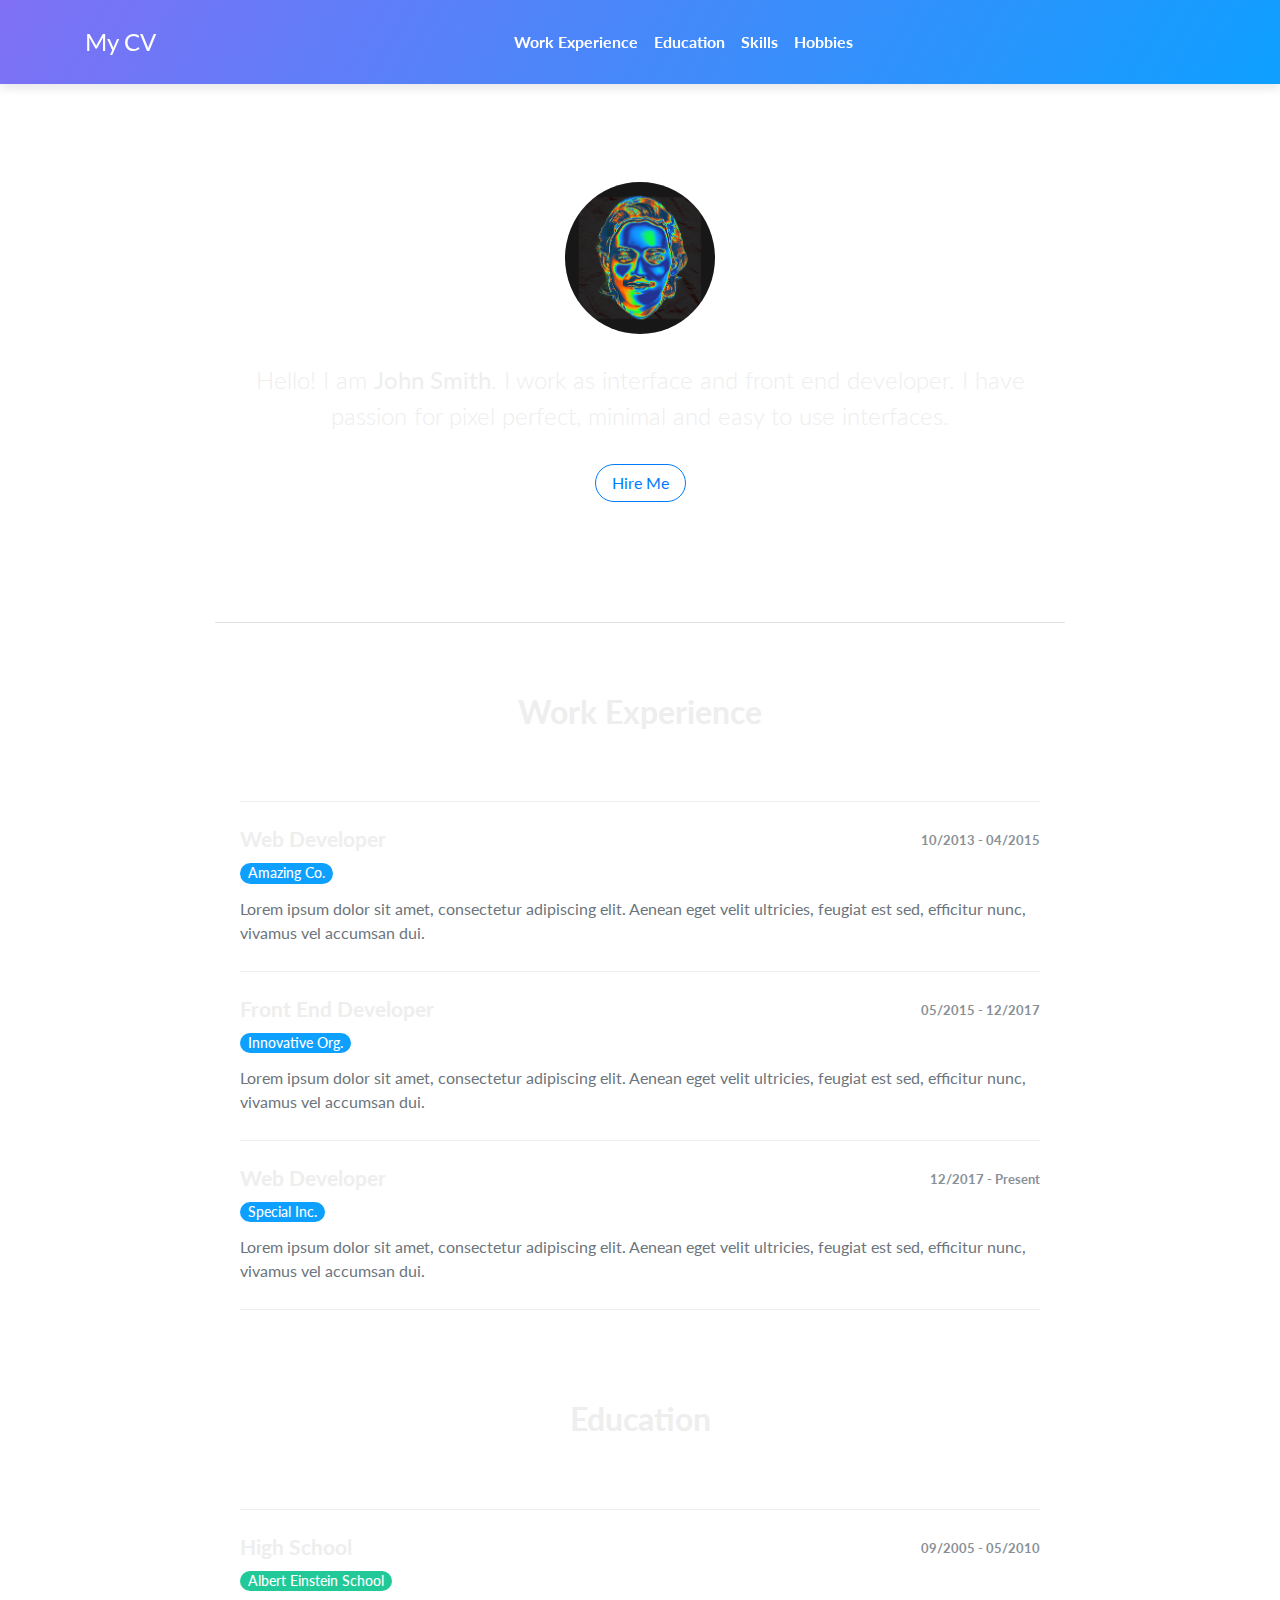
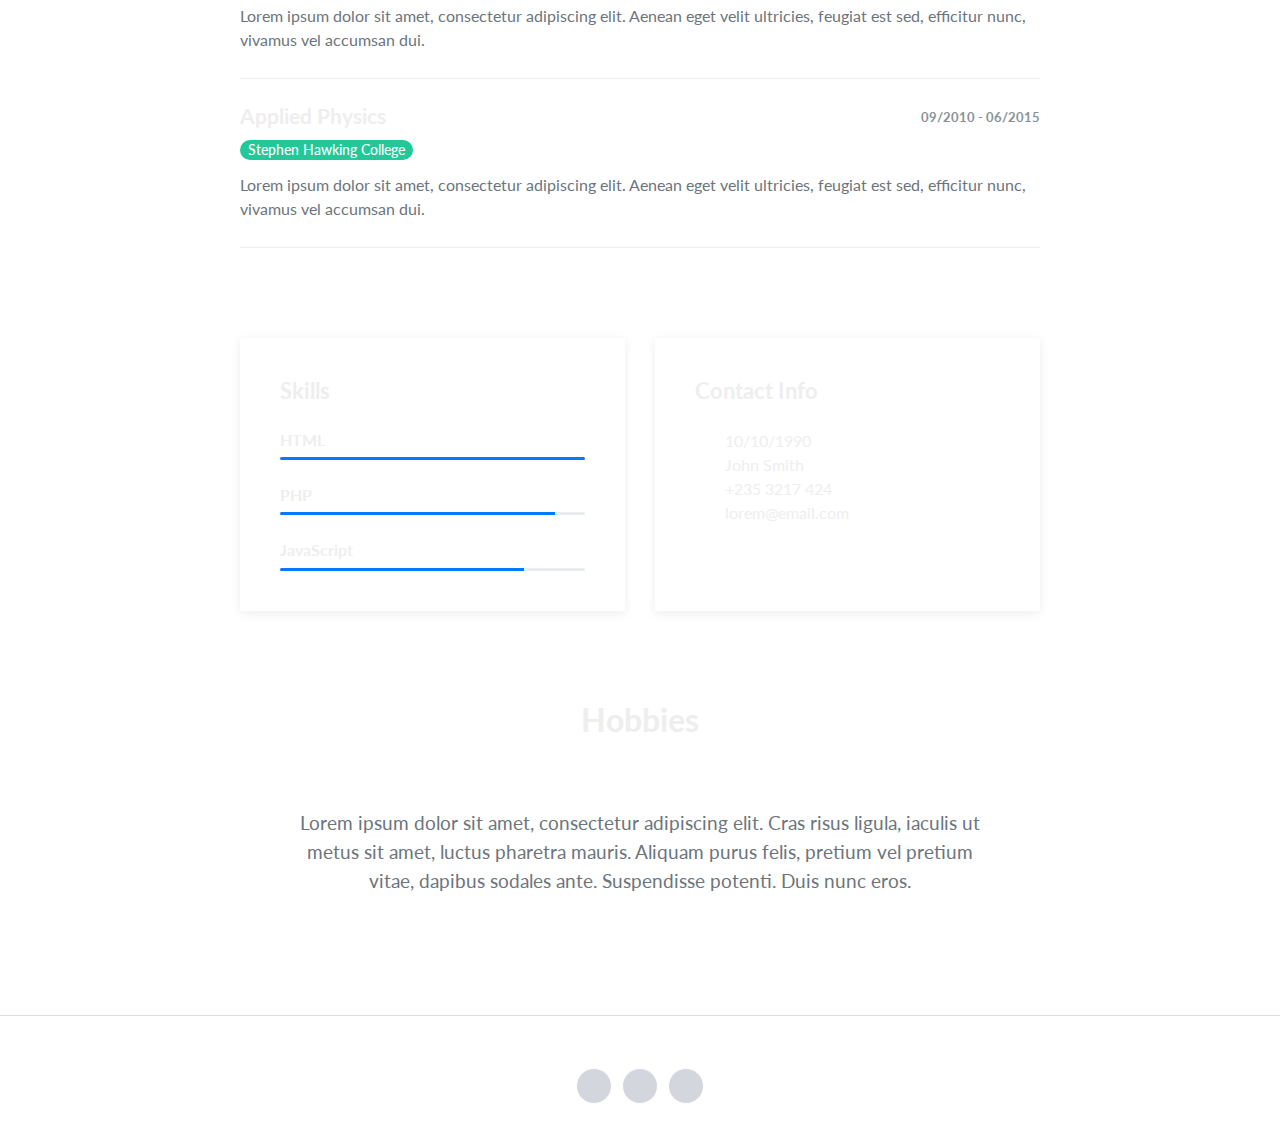
==== sono_portfolio/index.html @ ca65566d "upload portfolio sono" ====
<!DOCTYPE html>
<html>

<head>
  <meta charset="utf-8">
  <meta name="viewport" content="width=device-width, initial-scale=1">
  <title>Beautiful CV Template</title>
  <link rel="stylesheet" href="https://maxcdn.bootstrapcdn.com/bootstrap/4.0.0/css/bootstrap.min.css">
  <link rel="stylesheet" href="https://code.ionicframework.com/ionicons/2.0.1/css/ionicons.min.css">
  <link rel="stylesheet" type="text/css" href="assets/css/style.css">
</head>

<body>
  <nav class="navbar fixed-top navbar-expand-lg navbar-dark page-navbar gradient">
    <div class="container">
      <a class="navbar-brand logo" href="#">My CV</a>
      <button class="navbar-toggler" type="button" data-toggle="collapse" data-target="#navbarNav"
        aria-controls="navbarNav" aria-expanded="false" aria-label="Toggle navigation">
        <span class="navbar-toggler-icon"></span>
      </button>
      <div class="collapse navbar-collapse" id="navbarNav">
        <ul class="navbar-nav mx-auto">
          <li class="nav-item item">
          <li class="nav-item item">
            <a class="nav-link" href="#work-experience">Work Experience</a>
          </li>
          <li class="nav-item item">
            <a class="nav-link" href="#education">Education</a>
          </li>
          <li class="nav-item item">
            <a class="nav-link" href="#skills">Skills</a>
          </li>
          <li class="nav-item item">
            <a class="nav-link" href="#hobbies">Hobbies</a>
          </li>
          </li>
        </ul>
      </div>
    </div>
  </nav>
  <main class="page cv-page">
    <section class="cv-block block-intro border-bottom">
      <div class="container">
        <div class="avatar">
          <img class="img-fluid rounded-circle" src="assets/img/avatar.jpg">
        </div>
        <p>Hello! I am <strong>John Smith</strong>. I work as interface and front end developer. I have passion for
          pixel perfect, minimal and easy to use interfaces.</p>
        <a href="#" class="btn btn-outline-primary">Hire Me</a>
      </div>
    </section>
    <section class="cv-block info">
      <div class="container">
        <div class="work-experience group" id="work-experience">
          <h2 class="text-center">Work Experience</h2>
          <div class="item">
            <div class="row">
              <div class="col-md-6">
                <h3>Web Developer</h3>
                <h4 class="organization">Amazing Co.</h4>
              </div>
              <div class="col-md-6">
                <time class="period">10/2013 - 04/2015</time>
              </div>
            </div>
            <p class="text-muted">Lorem ipsum dolor sit amet, consectetur adipiscing elit. Aenean eget velit ultricies,
              feugiat est sed, efficitur nunc, vivamus vel accumsan dui.</p>
          </div>
          <div class="item">
            <div class="row">
              <div class="col-md-6">
                <h3>Front End Developer</h3>
                <h4 class="organization">Innovative Org.</h4>
              </div>
              <div class="col-md-6">
                <time class="period">05/2015 - 12/2017</time>
              </div>
            </div>
            <p class="text-muted">Lorem ipsum dolor sit amet, consectetur adipiscing elit. Aenean eget velit ultricies,
              feugiat est sed, efficitur nunc, vivamus vel accumsan dui.</p>
          </div>
          <div class="item">
            <div class="row">
              <div class="col-md-6">
                <h3>Web Developer</h3>
                <h4 class="organization">Special Inc.</h4>
              </div>
              <div class="col-md-6">
                <time class="period">12/2017 - Present</time>
              </div>
            </div>
            <p class="text-muted">Lorem ipsum dolor sit amet, consectetur adipiscing elit. Aenean eget velit ultricies,
              feugiat est sed, efficitur nunc, vivamus vel accumsan dui.</p>
          </div>
        </div>
        <div class="education group" id="education">
          <h2 class="text-center">Education</h2>
          <div class="item">
            <div class="row">
              <div class="col-md-6">
                <h3>High School</h3>
                <h4 class="organization">Albert Einstein School</h4>
              </div>
              <div class="col-md-6">
                <time class="period">09/2005 - 05/2010</time>
              </div>
            </div>
            <p class="text-muted">Lorem ipsum dolor sit amet, consectetur adipiscing elit. Aenean eget velit ultricies,
              feugiat est sed, efficitur nunc, vivamus vel accumsan dui.</p>
          </div>
          <div class="item">
            <div class="row">
              <div class="col-md-6">
                <h3>Applied Physics</h3>
                <h4 class="organization">Stephen Hawking College</h4>
              </div>
              <div class="col-md-6">
                <time class="period">09/2010 - 06/2015</time>
              </div>
            </div>
            <p class="text-muted">Lorem ipsum dolor sit amet, consectetur adipiscing elit. Aenean eget velit ultricies,
              feugiat est sed, efficitur nunc, vivamus vel accumsan dui.</p>
          </div>
        </div>
        <div class="group" id="skills">
          <div class="row">
            <div class="col-md-6">
              <div class="skills info-card">
                <h2>Skills</h2>
                <h3>HTML</h3>
                <div class="progress">
                  <div class="progress-bar" role="progressbar" aria-valuenow="70" aria-valuemin="0" aria-valuemax="100"
                    style="width:100%">
                  </div>
                </div>
                <h3>PHP</h3>
                <div class="progress">
                  <div class="progress-bar" role="progressbar" aria-valuenow="70" aria-valuemin="0" aria-valuemax="100"
                    style="width:90%">
                  </div>
                </div>
                <h3>JavaScript</h3>
                <div class="progress">
                  <div class="progress-bar" role="progressbar" aria-valuenow="70" aria-valuemin="0" aria-valuemax="100"
                    style="width:80%">
                  </div>
                </div>
              </div>
            </div>
            <div class="col-md-6">
              <div class="contact-info info-card">
                <h2>Contact Info</h2>
                <div class="row">
                  <div class="col-1">
                    <i class="ion-android-calendar icon"></i>
                  </div>
                  <div class="col-9">
                    <span>10/10/1990</span>
                  </div>
                </div>
                <div class="row">
                  <div class="col-1">
                    <i class="ion-person icon"></i>
                  </div>
                  <div class="col-9">
                    <span>John Smith</span>
                  </div>
                </div>
                <div class="row">
                  <div class="col-1">
                    <i class="ion-ios-telephone icon"></i>
                  </div>
                  <div class="col-9">
                    <span>+235 3217 424</span>
                  </div>
                </div>
                <div class="row">
                  <div class="col-1">
                    <i class="ion-at icon"></i>
                  </div>
                  <div class="col-9">
                    <span>lorem@email.com</span>
                  </div>
                </div>
              </div>
            </div>
          </div>
        </div>
        <div class="hobbies group" id="hobbies">
          <h2 class="text-center">Hobbies</h2>
          <p class="text-center text-muted">Lorem ipsum dolor sit amet, consectetur adipiscing elit. Cras risus ligula,
            iaculis ut metus sit amet, luctus pharetra mauris. Aliquam purus felis, pretium vel pretium vitae, dapibus
            sodales ante. Suspendisse potenti. Duis nunc eros.</p>
        </div>
      </div>
    </section>
    <footer class="page-footer">
      <div class="container">
        <div class="social-icons">
          <a href="#"><i class="ion-social-facebook" title="Facebook"></i></a>
          <a href="#"><i class="ion-social-instagram-outline" title="Instagram"></i></a>
          <a href="#"><i class="ion-social-twitter" title="Twitter"></i></a>
        </div>
      </div>
    </footer>
  </main>
</body>
<script src="https://code.jquery.com/jquery-3.2.1.min.js"></script>
<script src="https://maxcdn.bootstrapcdn.com/bootstrap/4.0.0/js/bootstrap.min.js"></script>
<script src="assets/js/script.js"></script>

</html>
---- sono_portfolio/assets/css/style.css ----
@import url("https://fonts.googleapis.com/css?family=Lato:300,400");

body {
    font-family: 'Lato', sans-serif;
}

body p {
    color: #eee;
}

body h2,
h3,
span {
    color: #eee;
}

.page-navbar.navbar {
    box-shadow: 0 4px 10px rgba(0, 0, 0, 0.1);
}

.page-navbar .navbar-nav .nav-item a {
    font-weight: bold;
}

.page-navbar.navbar-dark .navbar-nav .nav-link {
    color: #fff;
}

.page-navbar .logo {
    font-size: 1.5rem;
}

.page-navbar.fixed-top+.page {
    padding-top: 62px;
}

.download-template {
    color: #fff;
    background-color: #ed36ad;
    border: none;
    font-weight: bold;
    text-transform: uppercase;
    font-size: 13px;
    padding: 10px 24px;
    border-radius: 40px;
}

.download-template:hover {
    background-color: #fb5ec4;
}

.gradient {
    background: linear-gradient(120deg, #7f70f5, #0ea0ff);
    color: #fff !important;
}

.cv-block {
    padding-bottom: 60px;
    padding-top: 60px;
}

.cv-block.block-intro {
    text-align: center;
    max-width: 850px;
    margin: auto;
}

.cv-block.block-intro .about-me {
    max-width: 800px;
    margin: auto;
}

.cv-block.block-intro p {
    font-size: 1.5em;
    font-weight: 300;
    margin-bottom: 30px;
}

.cv-block.block-intro .btn {
    padding: 0.375rem 1rem;
    border-radius: 2em;
}

.cv-block.block-intro .avatar {
    width: 150px;
    height: 150px;
    background-size: cover;
    background-repeat: no-repeat;
    margin: auto;
    border-radius: 100px;
    margin-bottom: 30px;
}

.cv-block.info {
    padding-top: 70px;
}

.cv-block.info h2 {
    font-weight: bold;
    margin-bottom: 70px;
}

.cv-block.info h3 {
    font-size: 1.3rem;
}

.cv-block.info .group {
    max-width: 800px;
    margin: auto;
}

.cv-block.info .group:not(:first-child) {
    margin-top: 90px;
}

.cv-block.info .group .period {
    font-size: 0.8rem;
    float: none;
    font-weight: bold;
    margin-top: 4px;
    color: #6c757d;
    opacity: 0.8;
}

.cv-block.info .group .organization {
    font-size: 0.85em;
    background-color: #0ea0ff;
    display: inline-block;
    color: #fff;
    padding: 2px 8px;
    border-radius: 2em;
}

.cv-block.info .education.group .organization {
    background-color: #20c997;
}

.cv-block.info .group .item {
    padding-bottom: 10px;
    margin-bottom: 25px;
    border-bottom: 1px solid #eee;
}

.cv-block.info .group h2+.item {
    padding-top: 25px;
    border-top: 1px solid #eee;
}

.cv-block.info .group .item .row {
    margin-bottom: 5px;
}

.cv-block.info .work-experience h3,
.cv-block.info .education h3 {
    font-weight: bold;
}

.cv-block .info-card {
    padding: 40px;
    box-shadow: 0px 2px 10px rgba(0, 0, 0, 0.075);
    height: 100%;
}

.cv-block .info-card h2 {
    margin-top: 0;
    margin-bottom: 24px !important;
    font-size: 1.4rem;
}

.cv-block .info-card.skills h3 {
    margin-top: 25px;
    font-size: 1rem;
    font-weight: bold;
}

.cv-block .info-card.skills .progress {
    height: 3px;
}

.cv-block .info-card.contact-info .icon {
    font-size: 1.3em;
    color: #c9c9c9;
    position: relative;
    bottom: 4px;
}

.cv-block.info .hobbies p {
    max-width: 700px;
    margin: auto;
    font-size: 1.2em;
}

.page-footer {
    padding-top: 32px;
    border-top: 1px solid #ddd;
    text-align: center;
    padding-bottom: 20px;
}

.page-footer a {
    display: inline-block;
    margin: 0px 10px;
    color: #282b2d;
    font-size: 18px;
}

.page-footer .links {
    display: inline-block;
}

.page-footer .social-icons {
    margin-top: 20px;
    margin-bottom: 16px;
}

.page-footer .social-icons a {
    font-size: 18px;
    margin: 0 3px;
    color: #ffffff;
    border: 1px solid;
    opacity: 0.75;
    border-radius: 50%;
    width: 36px;
    display: inline-block;
    height: 36px;
    text-align: center;
    background-color: #c5c9d2;
    line-height: 34px;
}

.page-footer .social-icons a:hover {
    opacity: 1;
}

@media (min-width: 768px) {

    .cv-block {
        padding-bottom: 120px;
        padding-top: 120px;
    }

    .cv-block.info .group .period {
        float: right;
    }
}

@media (min-width: 576px) {
    .navbar {
        padding-top: 1.2rem;
        padding-bottom: 1.2rem;
    }

    .portfolio-navbar.fixed-top+.page {
        padding-top: 6rem;
    }
}
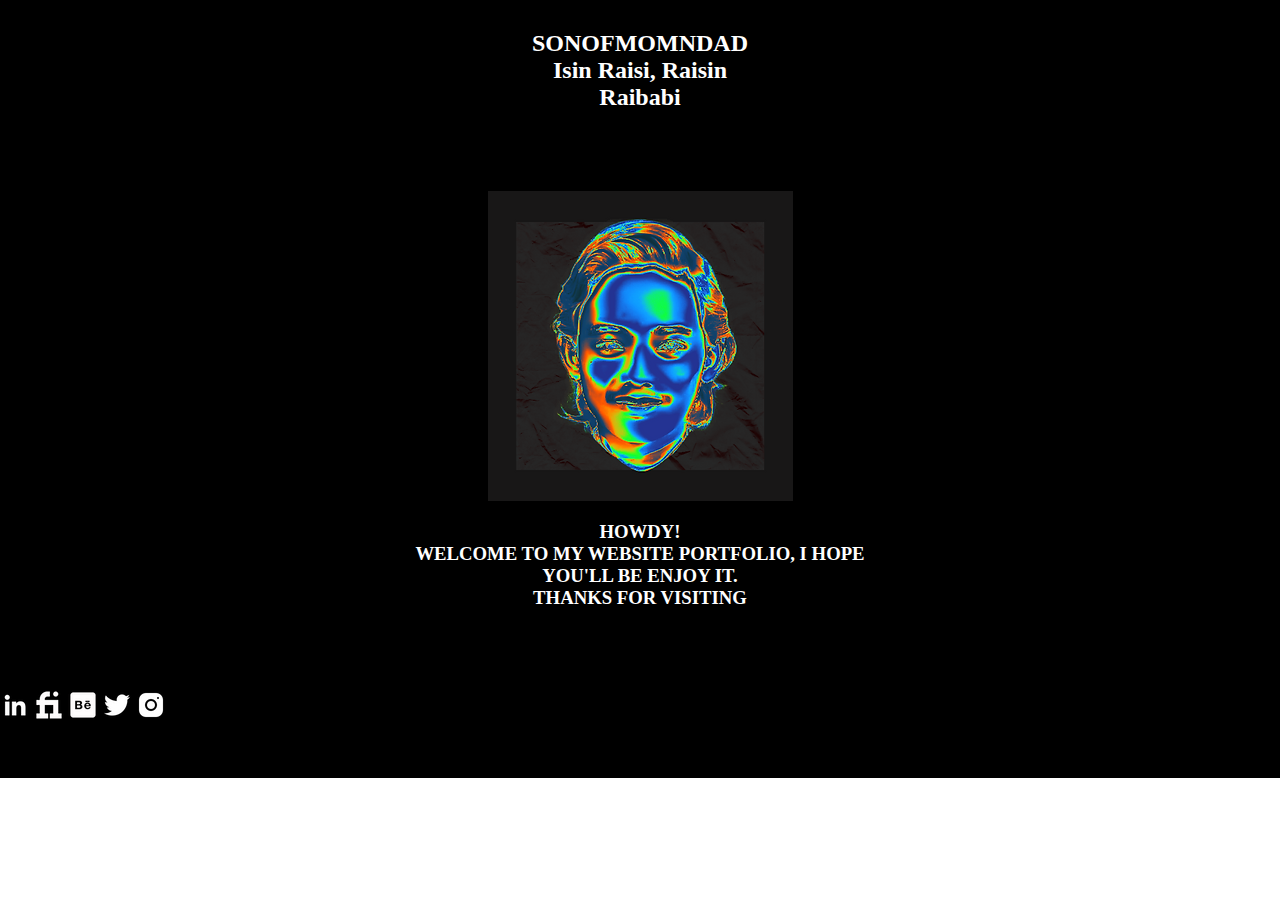
==== commit 780f81f9: "change: Template Sono" ====
--- a/sono_portfolio/index.html
+++ b/sono_portfolio/index.html
@@ -1,212 +1,49 @@
 <!DOCTYPE html>
-<html>
+<html lang="en">
 
 <head>
-  <meta charset="utf-8">
-  <meta name="viewport" content="width=device-width, initial-scale=1">
-  <title>Beautiful CV Template</title>
-  <link rel="stylesheet" href="https://maxcdn.bootstrapcdn.com/bootstrap/4.0.0/css/bootstrap.min.css">
-  <link rel="stylesheet" href="https://code.ionicframework.com/ionicons/2.0.1/css/ionicons.min.css">
-  <link rel="stylesheet" type="text/css" href="assets/css/style.css">
+    <meta charset="UTF-8">
+    <meta http-equiv="X-UA-Compatible" content="IE=edge">
+    <meta name="viewport" content="width=device-width, initial-scale=1.0">
+    <title>Portfolio | Sonofmomndad</title>
+    <link rel="stylesheet" type="text/css" href="assets/css/style.css">
 </head>
 
 <body>
-  <nav class="navbar fixed-top navbar-expand-lg navbar-dark page-navbar gradient">
     <div class="container">
-      <a class="navbar-brand logo" href="#">My CV</a>
-      <button class="navbar-toggler" type="button" data-toggle="collapse" data-target="#navbarNav"
-        aria-controls="navbarNav" aria-expanded="false" aria-label="Toggle navigation">
-        <span class="navbar-toggler-icon"></span>
-      </button>
-      <div class="collapse navbar-collapse" id="navbarNav">
-        <ul class="navbar-nav mx-auto">
-          <li class="nav-item item">
-          <li class="nav-item item">
-            <a class="nav-link" href="#work-experience">Work Experience</a>
-          </li>
-          <li class="nav-item item">
-            <a class="nav-link" href="#education">Education</a>
-          </li>
-          <li class="nav-item item">
-            <a class="nav-link" href="#skills">Skills</a>
-          </li>
-          <li class="nav-item item">
-            <a class="nav-link" href="#hobbies">Hobbies</a>
-          </li>
-          </li>
-        </ul>
-      </div>
+        <header>
+            <h1 style="font-size:24px; text-align:center;">SONOFMOMNDAD</h1>
+            <h2>Isin Raisi, Raisin <br> Raibabi</h2>
+        </header>
+        <div class="content">
+            <div class="profile">
+                <img src="assets/img/profile.jpg" alt="sonofmomndad">
+            </div>
+            <div class="description">
+                <h3>HOWDY!<br>
+                    WELCOME TO MY WEBSITE PORTFOLIO, I HOPE <br> YOU'LL BE ENJOY IT.<br>
+                    THANKS FOR VISITING</h3>
+            </div>
+            <div class="menu">
+                <h2>PORTFOLIO</h2>
+                <h2>ABOUT</h2>
+                <h2>CONTACT</h2>
+            </div>
+        </div>
+        <footer>
+            <div class="social-bar">
+                <img src="assets/img/linkedin.png" alt="linkedin">
+                <img src="assets/img/fiver.png" alt="fiver">
+                <img src="assets/img/behance.png" alt="behance">
+                <img src="assets/img/twitter.png" alt="twitter">
+                <img src="assets/img/instagram.png" alt="instagram">
+            </div>
+            <div class="copyright">
+                <h2>copyright by sonofmomndad</h2>
+                <h2>2022</h2>
+            </div>
+        </footer>
     </div>
-  </nav>
-  <main class="page cv-page">
-    <section class="cv-block block-intro border-bottom">
-      <div class="container">
-        <div class="avatar">
-          <img class="img-fluid rounded-circle" src="assets/img/avatar.jpg">
-        </div>
-        <p>Hello! I am <strong>John Smith</strong>. I work as interface and front end developer. I have passion for
-          pixel perfect, minimal and easy to use interfaces.</p>
-        <a href="#" class="btn btn-outline-primary">Hire Me</a>
-      </div>
-    </section>
-    <section class="cv-block info">
-      <div class="container">
-        <div class="work-experience group" id="work-experience">
-          <h2 class="text-center">Work Experience</h2>
-          <div class="item">
-            <div class="row">
-              <div class="col-md-6">
-                <h3>Web Developer</h3>
-                <h4 class="organization">Amazing Co.</h4>
-              </div>
-              <div class="col-md-6">
-                <time class="period">10/2013 - 04/2015</time>
-              </div>
-            </div>
-            <p class="text-muted">Lorem ipsum dolor sit amet, consectetur adipiscing elit. Aenean eget velit ultricies,
-              feugiat est sed, efficitur nunc, vivamus vel accumsan dui.</p>
-          </div>
-          <div class="item">
-            <div class="row">
-              <div class="col-md-6">
-                <h3>Front End Developer</h3>
-                <h4 class="organization">Innovative Org.</h4>
-              </div>
-              <div class="col-md-6">
-                <time class="period">05/2015 - 12/2017</time>
-              </div>
-            </div>
-            <p class="text-muted">Lorem ipsum dolor sit amet, consectetur adipiscing elit. Aenean eget velit ultricies,
-              feugiat est sed, efficitur nunc, vivamus vel accumsan dui.</p>
-          </div>
-          <div class="item">
-            <div class="row">
-              <div class="col-md-6">
-                <h3>Web Developer</h3>
-                <h4 class="organization">Special Inc.</h4>
-              </div>
-              <div class="col-md-6">
-                <time class="period">12/2017 - Present</time>
-              </div>
-            </div>
-            <p class="text-muted">Lorem ipsum dolor sit amet, consectetur adipiscing elit. Aenean eget velit ultricies,
-              feugiat est sed, efficitur nunc, vivamus vel accumsan dui.</p>
-          </div>
-        </div>
-        <div class="education group" id="education">
-          <h2 class="text-center">Education</h2>
-          <div class="item">
-            <div class="row">
-              <div class="col-md-6">
-                <h3>High School</h3>
-                <h4 class="organization">Albert Einstein School</h4>
-              </div>
-              <div class="col-md-6">
-                <time class="period">09/2005 - 05/2010</time>
-              </div>
-            </div>
-            <p class="text-muted">Lorem ipsum dolor sit amet, consectetur adipiscing elit. Aenean eget velit ultricies,
-              feugiat est sed, efficitur nunc, vivamus vel accumsan dui.</p>
-          </div>
-          <div class="item">
-            <div class="row">
-              <div class="col-md-6">
-                <h3>Applied Physics</h3>
-                <h4 class="organization">Stephen Hawking College</h4>
-              </div>
-              <div class="col-md-6">
-                <time class="period">09/2010 - 06/2015</time>
-              </div>
-            </div>
-            <p class="text-muted">Lorem ipsum dolor sit amet, consectetur adipiscing elit. Aenean eget velit ultricies,
-              feugiat est sed, efficitur nunc, vivamus vel accumsan dui.</p>
-          </div>
-        </div>
-        <div class="group" id="skills">
-          <div class="row">
-            <div class="col-md-6">
-              <div class="skills info-card">
-                <h2>Skills</h2>
-                <h3>HTML</h3>
-                <div class="progress">
-                  <div class="progress-bar" role="progressbar" aria-valuenow="70" aria-valuemin="0" aria-valuemax="100"
-                    style="width:100%">
-                  </div>
-                </div>
-                <h3>PHP</h3>
-                <div class="progress">
-                  <div class="progress-bar" role="progressbar" aria-valuenow="70" aria-valuemin="0" aria-valuemax="100"
-                    style="width:90%">
-                  </div>
-                </div>
-                <h3>JavaScript</h3>
-                <div class="progress">
-                  <div class="progress-bar" role="progressbar" aria-valuenow="70" aria-valuemin="0" aria-valuemax="100"
-                    style="width:80%">
-                  </div>
-                </div>
-              </div>
-            </div>
-            <div class="col-md-6">
-              <div class="contact-info info-card">
-                <h2>Contact Info</h2>
-                <div class="row">
-                  <div class="col-1">
-                    <i class="ion-android-calendar icon"></i>
-                  </div>
-                  <div class="col-9">
-                    <span>10/10/1990</span>
-                  </div>
-                </div>
-                <div class="row">
-                  <div class="col-1">
-                    <i class="ion-person icon"></i>
-                  </div>
-                  <div class="col-9">
-                    <span>John Smith</span>
-                  </div>
-                </div>
-                <div class="row">
-                  <div class="col-1">
-                    <i class="ion-ios-telephone icon"></i>
-                  </div>
-                  <div class="col-9">
-                    <span>+235 3217 424</span>
-                  </div>
-                </div>
-                <div class="row">
-                  <div class="col-1">
-                    <i class="ion-at icon"></i>
-                  </div>
-                  <div class="col-9">
-                    <span>lorem@email.com</span>
-                  </div>
-                </div>
-              </div>
-            </div>
-          </div>
-        </div>
-        <div class="hobbies group" id="hobbies">
-          <h2 class="text-center">Hobbies</h2>
-          <p class="text-center text-muted">Lorem ipsum dolor sit amet, consectetur adipiscing elit. Cras risus ligula,
-            iaculis ut metus sit amet, luctus pharetra mauris. Aliquam purus felis, pretium vel pretium vitae, dapibus
-            sodales ante. Suspendisse potenti. Duis nunc eros.</p>
-        </div>
-      </div>
-    </section>
-    <footer class="page-footer">
-      <div class="container">
-        <div class="social-icons">
-          <a href="#"><i class="ion-social-facebook" title="Facebook"></i></a>
-          <a href="#"><i class="ion-social-instagram-outline" title="Instagram"></i></a>
-          <a href="#"><i class="ion-social-twitter" title="Twitter"></i></a>
-        </div>
-      </div>
-    </footer>
-  </main>
 </body>
-<script src="https://code.jquery.com/jquery-3.2.1.min.js"></script>
-<script src="https://maxcdn.bootstrapcdn.com/bootstrap/4.0.0/js/bootstrap.min.js"></script>
-<script src="assets/js/script.js"></script>
 
 </html>--- a/sono_portfolio/assets/css/style.css
+++ b/sono_portfolio/assets/css/style.css
@@ -1,256 +1,45 @@
-@import url("https://fonts.googleapis.com/css?family=Lato:300,400");
-
-body {
-    font-family: 'Lato', sans-serif;
+* {
+    margin: 0;
+    padding: 0;
 }
 
-body p {
-    color: #eee;
+.container {
+    @font-face {
+        font-family: "Lulo Bold";
+        src: url('Lulo Bold.ttf');
+    }
+
+    font-family: "Lulo Bold";
+    background-color: black;
 }
 
-body h2,
-h3,
-span {
-    color: #eee;
+header {
+    position: relative;
+    width: 100%;
+    height: auto;
+    text-align: center;
+    padding: 30px 0;
+
 }
 
-.page-navbar.navbar {
-    box-shadow: 0 4px 10px rgba(0, 0, 0, 0.1);
+header h1,
+header h2 {
+    color: white;
 }
 
-.page-navbar .navbar-nav .nav-item a {
-    font-weight: bold;
+/* .content {} */
+
+.content .profile img {
+    display: block;
+    margin: auto;
+    margin-top: 50px;
+    margin-bottom: 20px;
 }
 
-.page-navbar.navbar-dark .navbar-nav .nav-link {
-    color: #fff;
+.description {
+    text-align: center;
 }
 
-.page-navbar .logo {
-    font-size: 1.5rem;
-}
-
-.page-navbar.fixed-top+.page {
-    padding-top: 62px;
-}
-
-.download-template {
-    color: #fff;
-    background-color: #ed36ad;
-    border: none;
-    font-weight: bold;
-    text-transform: uppercase;
-    font-size: 13px;
-    padding: 10px 24px;
-    border-radius: 40px;
-}
-
-.download-template:hover {
-    background-color: #fb5ec4;
-}
-
-.gradient {
-    background: linear-gradient(120deg, #7f70f5, #0ea0ff);
-    color: #fff !important;
-}
-
-.cv-block {
-    padding-bottom: 60px;
-    padding-top: 60px;
-}
-
-.cv-block.block-intro {
-    text-align: center;
-    max-width: 850px;
-    margin: auto;
-}
-
-.cv-block.block-intro .about-me {
-    max-width: 800px;
-    margin: auto;
-}
-
-.cv-block.block-intro p {
-    font-size: 1.5em;
-    font-weight: 300;
-    margin-bottom: 30px;
-}
-
-.cv-block.block-intro .btn {
-    padding: 0.375rem 1rem;
-    border-radius: 2em;
-}
-
-.cv-block.block-intro .avatar {
-    width: 150px;
-    height: 150px;
-    background-size: cover;
-    background-repeat: no-repeat;
-    margin: auto;
-    border-radius: 100px;
-    margin-bottom: 30px;
-}
-
-.cv-block.info {
-    padding-top: 70px;
-}
-
-.cv-block.info h2 {
-    font-weight: bold;
-    margin-bottom: 70px;
-}
-
-.cv-block.info h3 {
-    font-size: 1.3rem;
-}
-
-.cv-block.info .group {
-    max-width: 800px;
-    margin: auto;
-}
-
-.cv-block.info .group:not(:first-child) {
-    margin-top: 90px;
-}
-
-.cv-block.info .group .period {
-    font-size: 0.8rem;
-    float: none;
-    font-weight: bold;
-    margin-top: 4px;
-    color: #6c757d;
-    opacity: 0.8;
-}
-
-.cv-block.info .group .organization {
-    font-size: 0.85em;
-    background-color: #0ea0ff;
-    display: inline-block;
-    color: #fff;
-    padding: 2px 8px;
-    border-radius: 2em;
-}
-
-.cv-block.info .education.group .organization {
-    background-color: #20c997;
-}
-
-.cv-block.info .group .item {
-    padding-bottom: 10px;
-    margin-bottom: 25px;
-    border-bottom: 1px solid #eee;
-}
-
-.cv-block.info .group h2+.item {
-    padding-top: 25px;
-    border-top: 1px solid #eee;
-}
-
-.cv-block.info .group .item .row {
-    margin-bottom: 5px;
-}
-
-.cv-block.info .work-experience h3,
-.cv-block.info .education h3 {
-    font-weight: bold;
-}
-
-.cv-block .info-card {
-    padding: 40px;
-    box-shadow: 0px 2px 10px rgba(0, 0, 0, 0.075);
-    height: 100%;
-}
-
-.cv-block .info-card h2 {
-    margin-top: 0;
-    margin-bottom: 24px !important;
-    font-size: 1.4rem;
-}
-
-.cv-block .info-card.skills h3 {
-    margin-top: 25px;
-    font-size: 1rem;
-    font-weight: bold;
-}
-
-.cv-block .info-card.skills .progress {
-    height: 3px;
-}
-
-.cv-block .info-card.contact-info .icon {
-    font-size: 1.3em;
-    color: #c9c9c9;
-    position: relative;
-    bottom: 4px;
-}
-
-.cv-block.info .hobbies p {
-    max-width: 700px;
-    margin: auto;
-    font-size: 1.2em;
-}
-
-.page-footer {
-    padding-top: 32px;
-    border-top: 1px solid #ddd;
-    text-align: center;
-    padding-bottom: 20px;
-}
-
-.page-footer a {
-    display: inline-block;
-    margin: 0px 10px;
-    color: #282b2d;
-    font-size: 18px;
-}
-
-.page-footer .links {
-    display: inline-block;
-}
-
-.page-footer .social-icons {
-    margin-top: 20px;
-    margin-bottom: 16px;
-}
-
-.page-footer .social-icons a {
-    font-size: 18px;
-    margin: 0 3px;
-    color: #ffffff;
-    border: 1px solid;
-    opacity: 0.75;
-    border-radius: 50%;
-    width: 36px;
-    display: inline-block;
-    height: 36px;
-    text-align: center;
-    background-color: #c5c9d2;
-    line-height: 34px;
-}
-
-.page-footer .social-icons a:hover {
-    opacity: 1;
-}
-
-@media (min-width: 768px) {
-
-    .cv-block {
-        padding-bottom: 120px;
-        padding-top: 120px;
-    }
-
-    .cv-block.info .group .period {
-        float: right;
-    }
-}
-
-@media (min-width: 576px) {
-    .navbar {
-        padding-top: 1.2rem;
-        padding-bottom: 1.2rem;
-    }
-
-    .portfolio-navbar.fixed-top+.page {
-        padding-top: 6rem;
-    }
+.description h3 {
+    color: white;
 }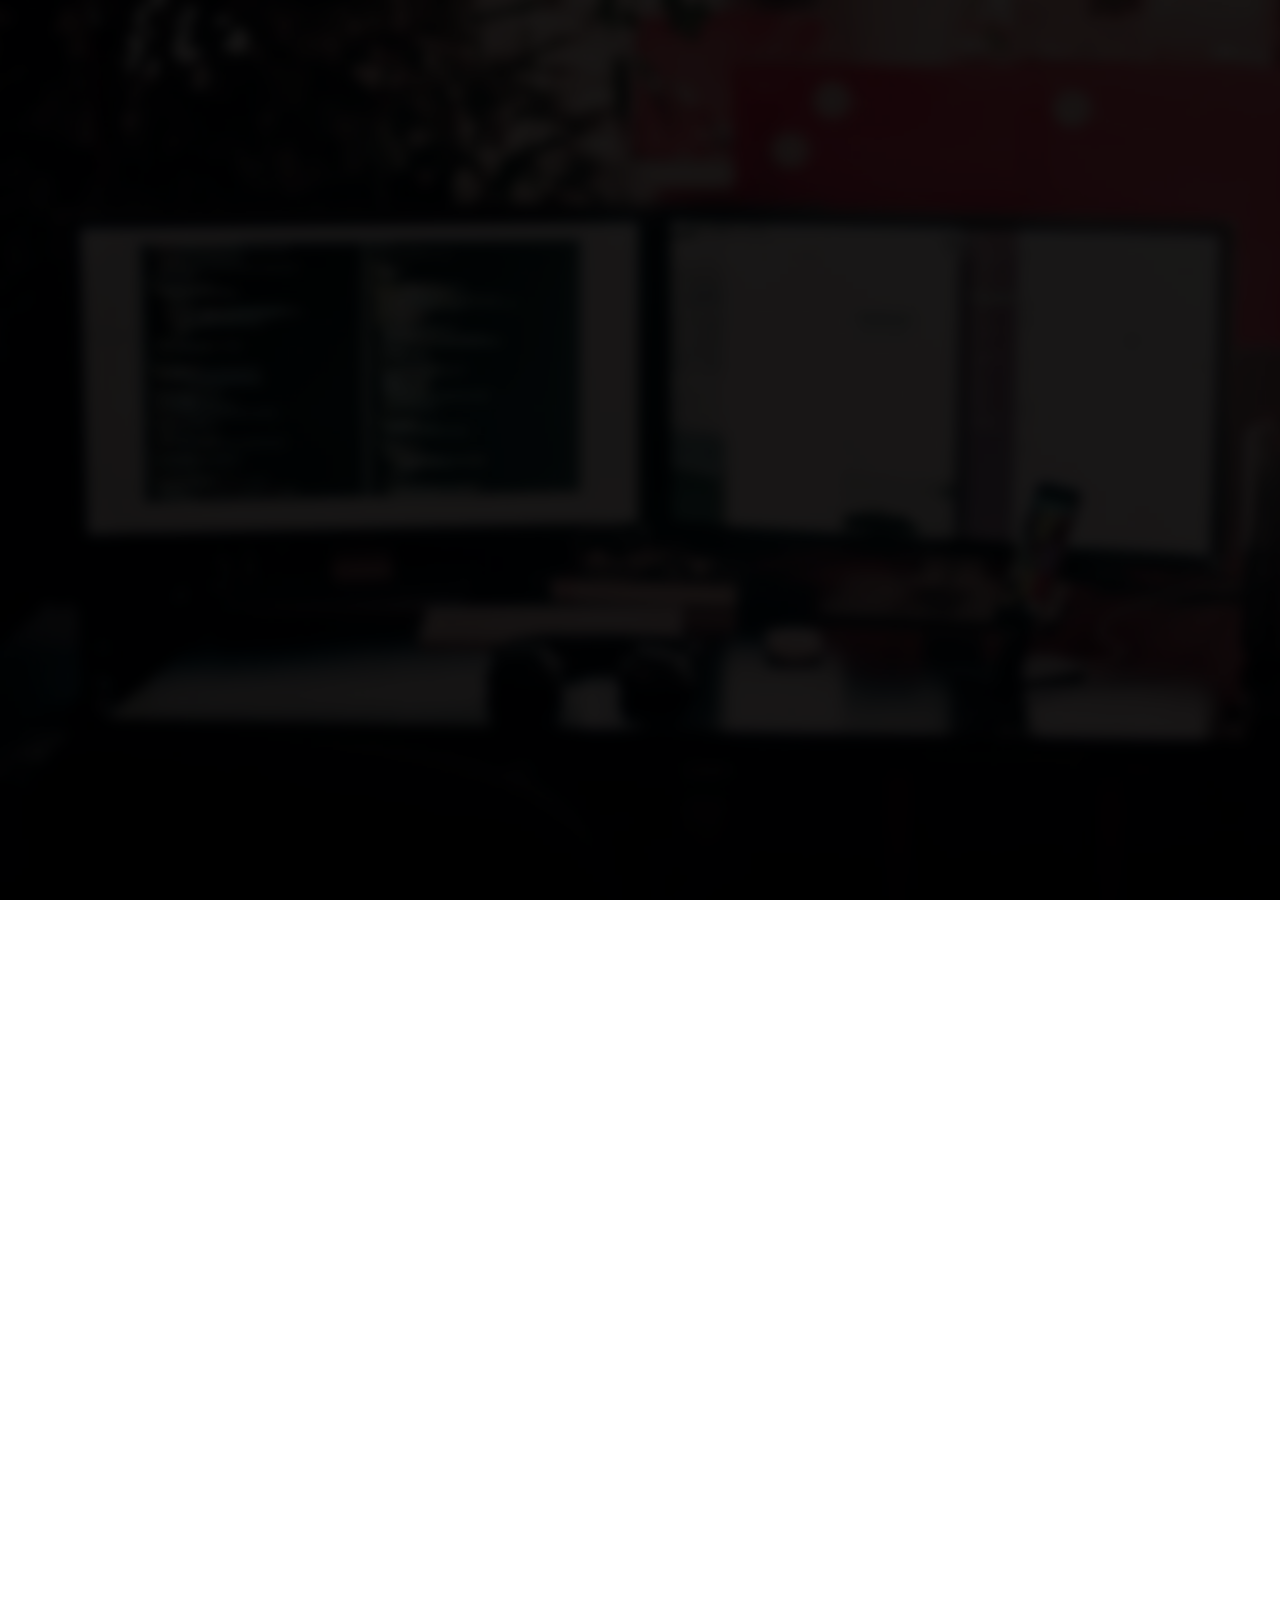
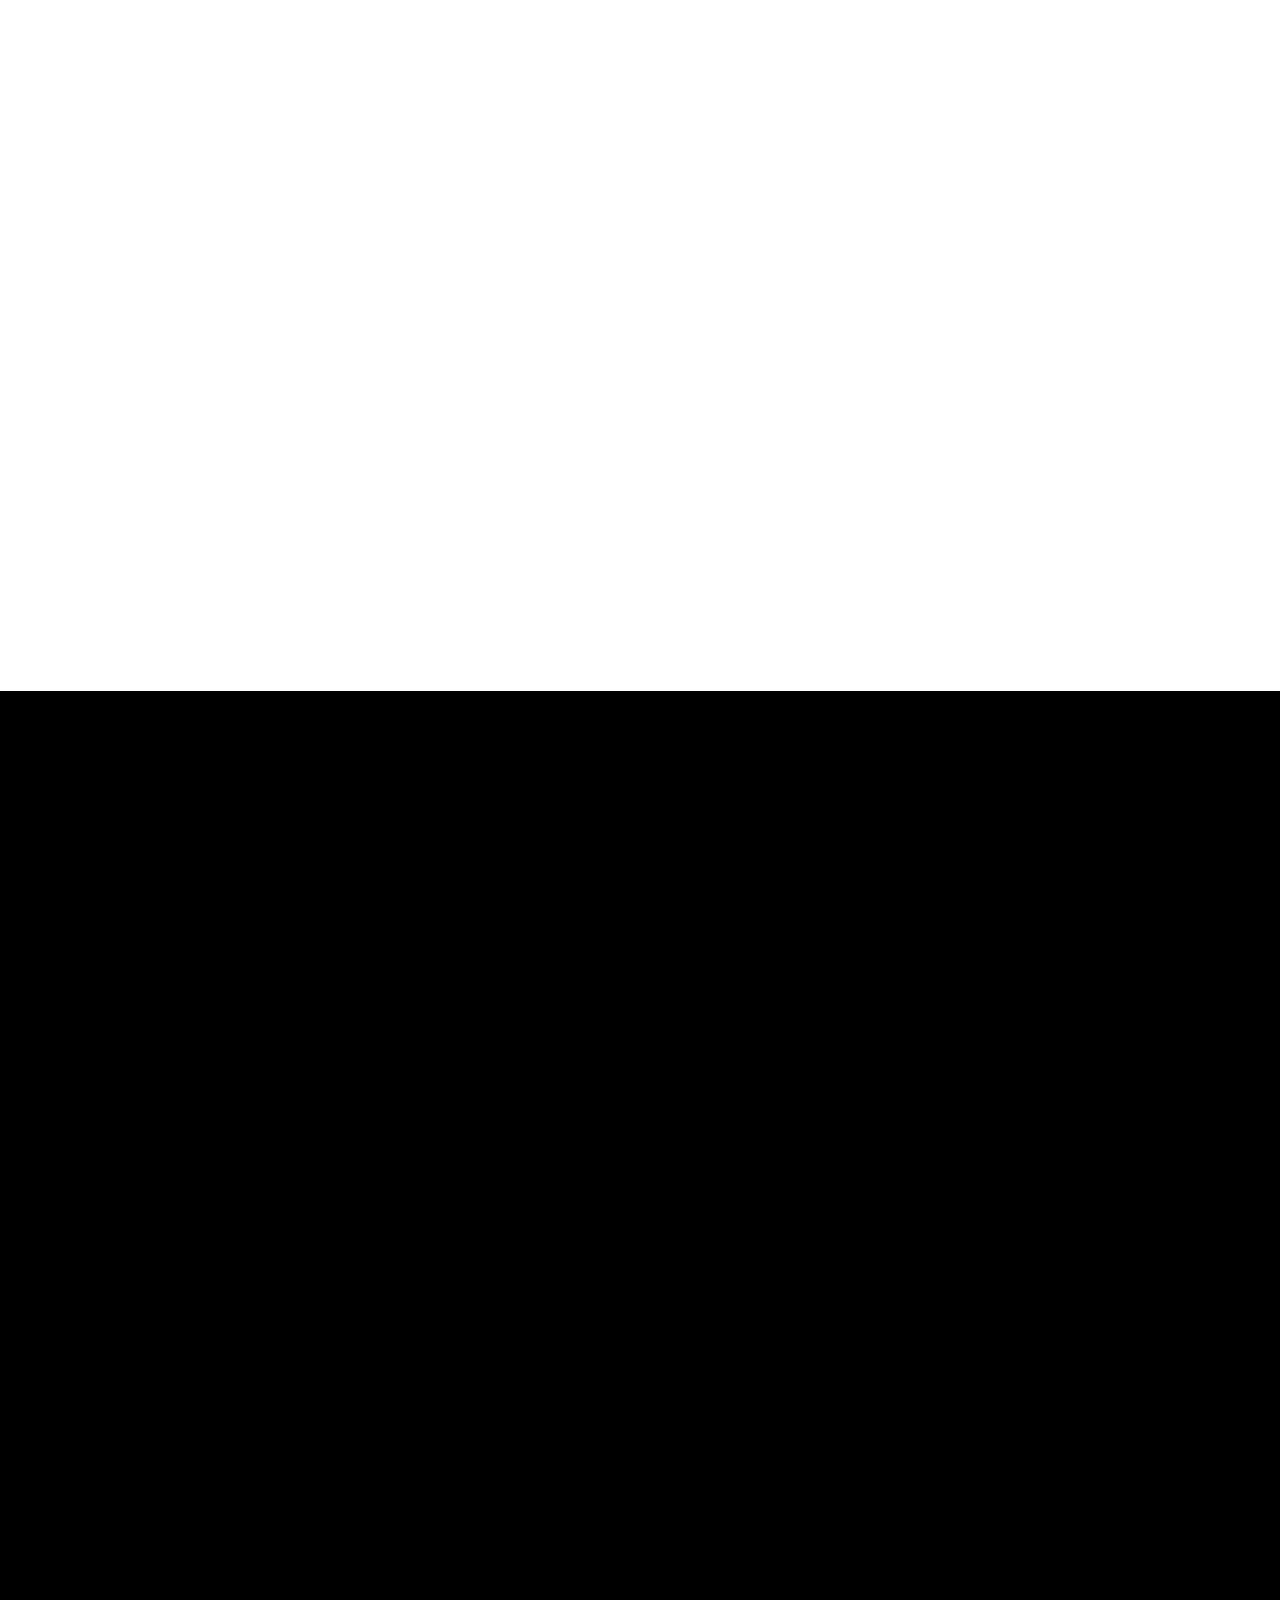
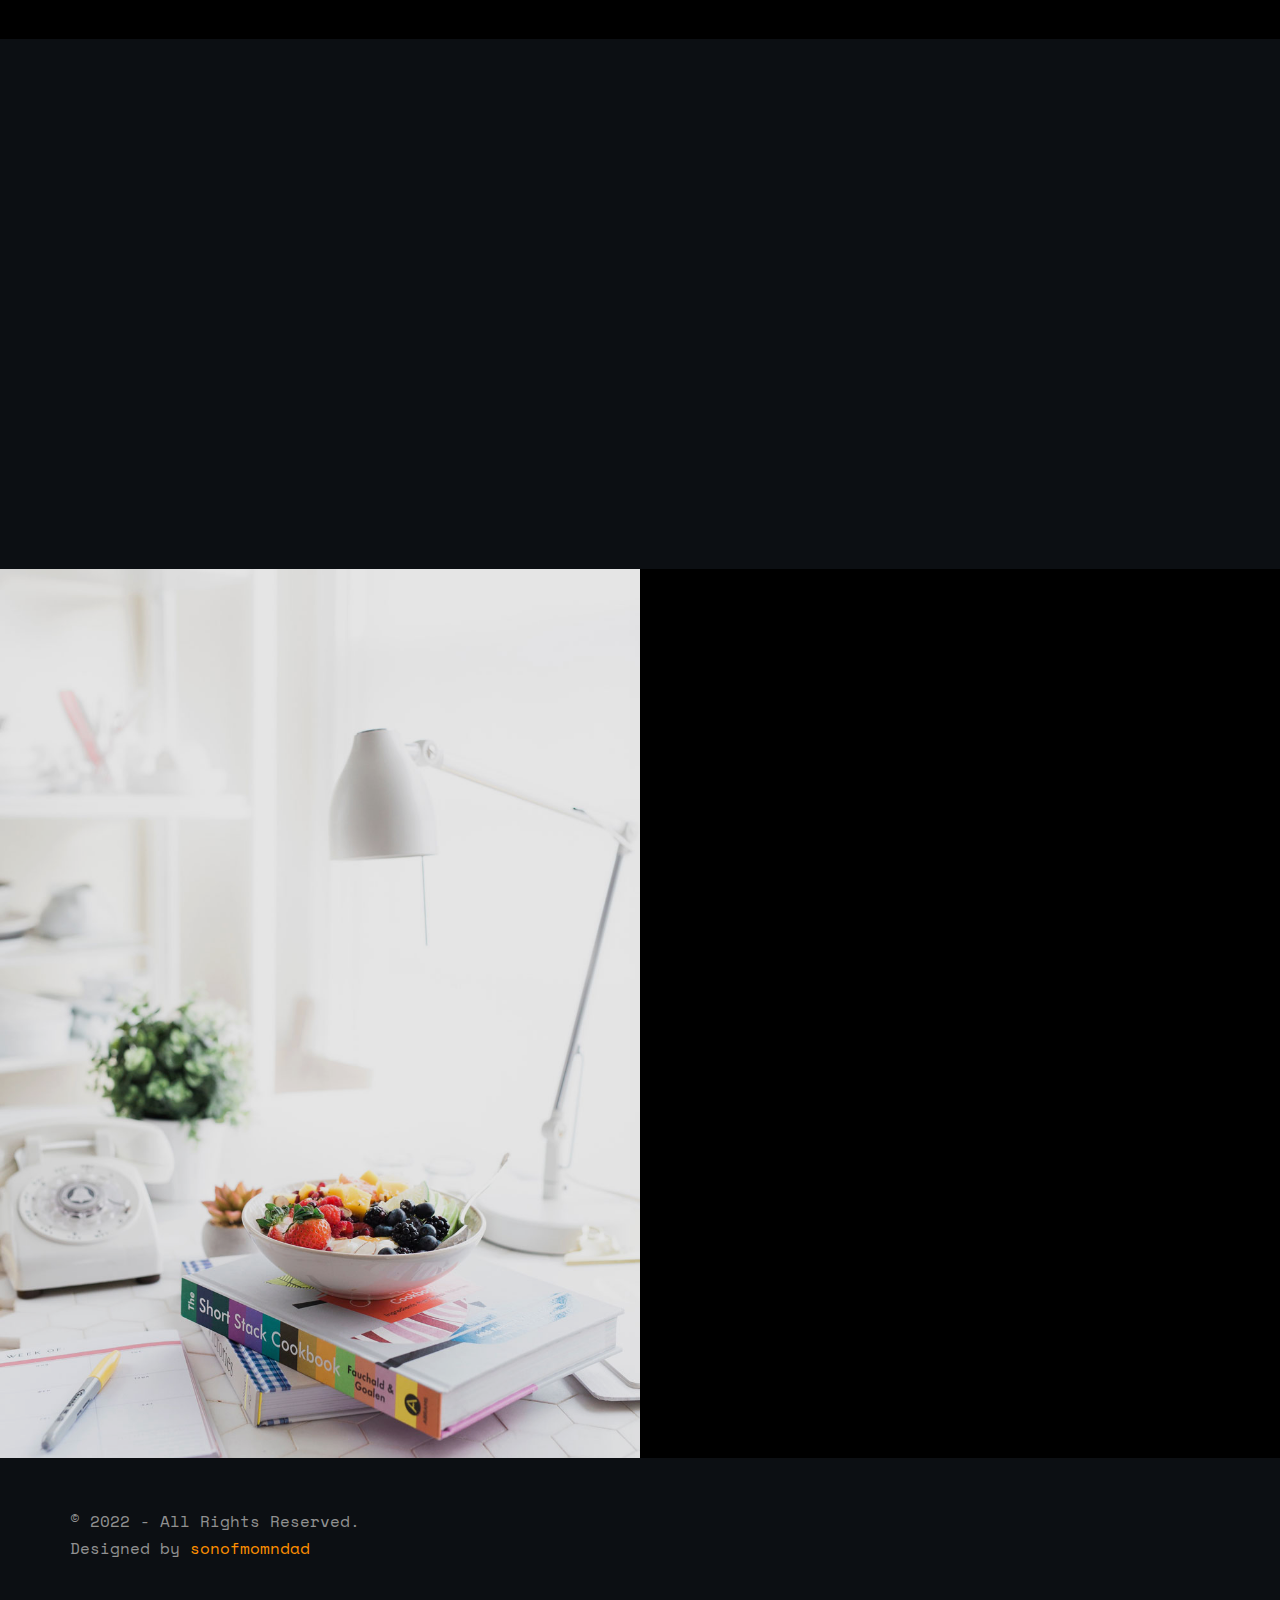
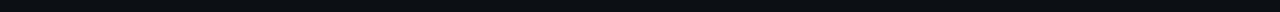
==== commit 7411020e: "upload: profile sono portfolio" ====
--- a/sono_portfolio/index.html
+++ b/sono_portfolio/index.html
@@ -1,49 +1,353 @@
-<!DOCTYPE html>
+<!DOCTYPE HTML>
 <html lang="en">
 
 <head>
-    <meta charset="UTF-8">
-    <meta http-equiv="X-UA-Compatible" content="IE=edge">
-    <meta name="viewport" content="width=device-width, initial-scale=1.0">
-    <title>Portfolio | Sonofmomndad</title>
-    <link rel="stylesheet" type="text/css" href="assets/css/style.css">
+	<meta charset="UTF-8">
+	<meta http-equiv="X-UA-Compatible" content="IE=edge">
+	<meta name="viewport" content="width=device-width, initial-scale=1.0">
+	<title>sonofmomndad</title>
+
+	<link href="https://fonts.googleapis.com/css?family=Space+Mono" rel="stylesheet">
+	<link href="https://fonts.googleapis.com/css?family=Kaushan+Script" rel="stylesheet">
+
+	<!-- Favicons -->
+	<link href="images/avatar.png" rel="icon">
+	<link href="images/avatar.png" rel="apple-touch-icon">
+	<!-- Animate.css -->
+	<link rel="stylesheet" href="css/animate.css">
+	<!-- Icomoon Icon Fonts-->
+	<link rel="stylesheet" href="css/icomoon.css">
+	<!-- Bootstrap  -->
+	<link rel="stylesheet" href="css/bootstrap.css">
+
+	<!-- Theme style  -->
+	<link rel="stylesheet" href="css/style.css">
+
+	<!-- Modernizr JS -->
+	<script src="js/modernizr-2.6.2.min.js"></script>
+
 </head>
 
 <body>
-    <div class="container">
-        <header>
-            <h1 style="font-size:24px; text-align:center;">SONOFMOMNDAD</h1>
-            <h2>Isin Raisi, Raisin <br> Raibabi</h2>
-        </header>
-        <div class="content">
-            <div class="profile">
-                <img src="assets/img/profile.jpg" alt="sonofmomndad">
-            </div>
-            <div class="description">
-                <h3>HOWDY!<br>
-                    WELCOME TO MY WEBSITE PORTFOLIO, I HOPE <br> YOU'LL BE ENJOY IT.<br>
-                    THANKS FOR VISITING</h3>
-            </div>
-            <div class="menu">
-                <h2>PORTFOLIO</h2>
-                <h2>ABOUT</h2>
-                <h2>CONTACT</h2>
-            </div>
-        </div>
-        <footer>
-            <div class="social-bar">
-                <img src="assets/img/linkedin.png" alt="linkedin">
-                <img src="assets/img/fiver.png" alt="fiver">
-                <img src="assets/img/behance.png" alt="behance">
-                <img src="assets/img/twitter.png" alt="twitter">
-                <img src="assets/img/instagram.png" alt="instagram">
-            </div>
-            <div class="copyright">
-                <h2>copyright by sonofmomndad</h2>
-                <h2>2022</h2>
-            </div>
-        </footer>
-    </div>
+
+	<div class="fh5co-loader"></div>
+
+	<div id="page">
+		<header id="fh5co-header" class="fh5co-cover js-fullheight" role="banner"
+			style="background-image:url(images/cover_bg_3.jpg);" data-stellar-background-ratio="0.5">
+			<div class="overlay"></div>
+			<div class="container">
+				<div class="row">
+					<div class="col-md-8 col-md-offset-2 text-center">
+						<div class="display-t js-fullheight">
+							<div class="display-tc js-fullheight animate-box" data-animate-effect="fadeIn">
+								<div class="profile-thumb" style="background: url(images/avatar.png);"></div>
+								<h1><span>sonofmomndad</span></h1>
+								<h3><span>Design Graphic / Photographer</span></h3>
+								<p>
+								<ul class="fh5co-social-icons">
+									<li><a href="#"><i class="icon-twitter2"></i></a></li>
+									<li><a href="#"><i class="icon-facebook2"></i></a></li>
+									<li><a href="#"><i class="icon-linkedin2"></i></a></li>
+									<li><a href="#"><i class="icon-dribbble2"></i></a></li>
+								</ul>
+								</p>
+							</div>
+						</div>
+					</div>
+				</div>
+			</div>
+		</header>
+
+		<div id="fh5co-about" class="animate-box">
+			<div class="container">
+				<div class="row">
+					<div class="col-md-8 col-md-offset-2 text-center fh5co-heading">
+						<h2>About Me</h2>
+					</div>
+				</div>
+				<div class="row">
+					<div class="col-md-4">
+						<ul class="info">
+							<li><span class="first-block">Full Name:</span><span class="second-block">Wibisono
+									Yusuf</span></li>
+							<li><span class="first-block">Phone:</span><span class="second-block">+62
+									815-6975-780</span>
+							</li>
+							<li><span class="first-block">Email:</span><span
+									class="second-block">akusono.lo@gmail.com</span></li>
+							<li><span class="first-block">Address:</span><span class="second-block">Muntilan</span></li>
+						</ul>
+					</div>
+					<div class="col-md-8">
+						<h2>Hello There!</h2>
+						<p>My name is Wibisono as Sonofmomndad, I am a student of communication science at a Yogyakarta
+							university, I always make
+							time to draw in my days, because I like to draw. because I always practice my skills, I got
+							abilities.</p>
+						<p>I want to help you in terms of the creativity that I have. Maybe my ability is still lacking,
+							but I am an individual who
+							really likes challenges and new things. That's what makes me always survive to work.</p>
+						<p>
+						<ul class="fh5co-social-icons">
+							<li><a href="#"><i class="icon-twitter2"></i></a></li>
+							<li><a href="#"><i class="icon-facebook3"></i></a></li>
+							<li><a href="#"><i class="icon-linkedin2"></i></a></li>
+							<li><a href="#"><i class="icon-dribbble2"></i></a></li>
+						</ul>
+						</p>
+					</div>
+				</div>
+			</div>
+		</div>
+
+		<div id="fh5co-skills" class="animate-box">
+			<div class="container">
+				<div class="row">
+					<div class="col-md-8 col-md-offset-2 text-center fh5co-heading">
+						<h2>Skills</h2>
+					</div>
+				</div>
+				<div class="row">
+					<div class="col-md-6">
+						<div class="progress-wrap">
+							<h3><span class="name-left">Design</span></h3>
+							<div class="progress">
+								<div class="progress-bar progress-bar-1 progress-bar-striped active" role="progressbar"
+									aria-valuenow="90" aria-valuemin="0" aria-valuemax="100" style="width:90%">
+								</div>
+							</div>
+						</div>
+						<div class="progress-wrap">
+							<h3><span class="name-left">Photography</span></h3>
+							<div class="progress">
+								<div class="progress-bar progress-bar-2 progress-bar-striped active" role="progressbar"
+									aria-valuenow="90" aria-valuemin="0" aria-valuemax="100" style="width:90%">
+								</div>
+							</div>
+						</div>
+						<div class="progress-wrap">
+							<h3><span class="name-left">Corel Draw</span></h3>
+							<div class="progress">
+								<div class="progress-bar progress-bar-3 progress-bar-striped active" role="progressbar"
+									aria-valuenow="80" aria-valuemin="0" aria-valuemax="100" style="width:80%">
+								</div>
+							</div>
+						</div>
+						<div class="progress-wrap">
+							<h3><span class="name-left">Photoshop</span></h3>
+							<div class="progress">
+								<div class="progress-bar progress-bar-4 progress-bar-striped active" role="progressbar"
+									aria-valuenow="85" aria-valuemin="0" aria-valuemax="100" style="width:85%">
+								</div>
+							</div>
+						</div>
+					</div>
+					<div class="col-md-6">
+						<div class="progress-wrap">
+							<h3><span class="name-left">After Effect</span></h3>
+							<div class="progress">
+								<div class="progress-bar progress-bar-5 progress-bar-striped active" role="progressbar"
+									aria-valuenow="100" aria-valuemin="0" aria-valuemax="100" style="width:100%">
+								</div>
+							</div>
+						</div>
+						<div class="progress-wrap">
+							<h3><span class="name-left">Turu</span></h3>
+							<div class="progress">
+								<div class="progress-bar progress-bar-striped active" role="progressbar"
+									aria-valuenow="70" aria-valuemin="0" aria-valuemax="100" style="width:70%">
+								</div>
+							</div>
+						</div>
+						<div class="progress-wrap">
+							<h3><span class="name-left">Madang</span></h3>
+							<div class="progress">
+								<div class="progress-bar progress-bar-1 progress-bar-striped active" role="progressbar"
+									aria-valuenow="85" aria-valuemin="0" aria-valuemax="100" style="width:85%">
+								</div>
+							</div>
+						</div>
+						<div class="progress-wrap">
+							<h3><span class="name-left">Ngising</span></h3>
+							<div class="progress">
+								<div class="progress-bar progress-bar-3 progress-bar-striped active" role="progressbar"
+									aria-valuenow="75" aria-valuemin="0" aria-valuemax="100" style="width:75%">
+								</div>
+							</div>
+						</div>
+					</div>
+				</div>
+			</div>
+		</div>
+
+		<div id="fh5co-work">
+			<div class="container">
+				<div class="row animate-box">
+					<div class="col-md-8 col-md-offset-2 text-center fh5co-heading">
+						<h2>Work</h2>
+					</div>
+				</div>
+				<div class="row">
+					<div class="col-md-3 text-center col-padding animate-box">
+						<a href="#" class="work" style="background-image: url(images/portfolio-1.png);">
+							<div class="desc">
+								<h3>Soepardi</h3>
+								<span>Design</span>
+							</div>
+						</a>
+					</div>
+					<div class="col-md-3 text-center col-padding animate-box">
+						<a href="#" class="work" style="background-image: url(images/portfolio-2.png);">
+							<div class="desc">
+								<h3>Kalani</h3>
+								<span>Photography</span>
+							</div>
+						</a>
+					</div>
+					<div class="col-md-3 text-center col-padding animate-box">
+						<a href="#" class="work" style="background-image: url(images/portfolio-3.png);">
+							<div class="desc">
+								<h3>Project Name</h3>
+								<span>Illustration</span>
+							</div>
+						</a>
+					</div>
+					<div class="col-md-3 text-center col-padding animate-box">
+						<a href="#" class="work" style="background-image: url(images/portfolio-4.png);">
+							<div class="desc">
+								<h3>Project Name</h3>
+								<span>Design</span>
+							</div>
+						</a>
+					</div>
+					<div class="col-md-3 text-center col-padding animate-box">
+						<a href="#" class="work" style="background-image: url(images/portfolio-5.png);">
+							<div class="desc">
+								<h3>Project Name</h3>
+								<span>Website</span>
+							</div>
+						</a>
+					</div>
+					<div class="col-md-3 text-center col-padding animate-box">
+						<a href="#" class="work" style="background-image: url(images/portfolio-6.png);">
+							<div class="desc">
+								<h3>Project Name</h3>
+								<span>Illustration</span>
+							</div>
+						</a>
+					</div>
+					<div class="col-md-3 text-center col-padding animate-box">
+						<a href="#" class="work" style="background-image: url(images/portfolio-7.png);">
+							<div class="desc">
+								<h3>Project Name</h3>
+								<span>Brading</span>
+							</div>
+						</a>
+					</div>
+					<div class="col-md-3 text-center col-padding animate-box">
+						<a href="#" class="work" style="background-image: url(images/portfolio-8.png);">
+							<div class="desc">
+								<h3>Project Name</h3>
+								<span>Illustration</span>
+							</div>
+						</a>
+					</div>
+				</div>
+			</div>
+		</div>
+
+		<div id="fh5co-started" class="fh5co-bg-dark">
+			<div class="overlay"></div>
+			<div class="container">
+				<div class="row animate-box">
+					<div class="col-md-8 col-md-offset-2 text-center fh5co-heading">
+						<h2>Hire Me!</h2>
+						<p>I want to help you in terms of the creativity that I have. Maybe my ability is still lacking,
+							but I am an individual who
+							really likes challenges and new things. That's what makes me always survive to work.</p>
+						<p><a href="#" class="btn btn-default btn-lg">Contact Us</a></p>
+					</div>
+				</div>
+			</div>
+		</div>
+
+		<div id="fh5co-consult">
+			<div class="video fh5co-video" style="background-image: url(images/cover_bg_1.jpg);">
+				<div class="overlay"></div>
+			</div>
+			<div class="choose animate-box">
+				<h2>Contact</h2>
+				<form action="#">
+					<div class="row form-group">
+						<div class="col-md-6">
+							<input type="text" id="fname" class="form-control" placeholder="Your firstname">
+						</div>
+					</div>
+					<div class="row form-group">
+						<div class="col-md-6">
+							<input type="text" id="lname" class="form-control" placeholder="Your lastname">
+						</div>
+					</div>
+
+					<div class="row form-group">
+						<div class="col-md-12">
+							<input type="text" id="email" class="form-control" placeholder="Your email address">
+						</div>
+					</div>
+
+					<div class="row form-group">
+						<div class="col-md-12">
+							<input type="text" id="subject" class="form-control"
+								placeholder="Your subject of this message">
+						</div>
+					</div>
+
+					<div class="row form-group">
+						<div class="col-md-12">
+							<textarea name="message" id="message" cols="30" rows="10" class="form-control"
+								placeholder="Say something about us"></textarea>
+						</div>
+					</div>
+					<div class="form-group">
+						<input type="submit" value="Send Message" class="btn btn-primary">
+					</div>
+
+				</form>
+			</div>
+		</div>
+	</div>
+
+	<div id="fh5co-footer">
+		<div class="container">
+			<div class="row">
+				<div class="col-md-12">
+					<p>&copy; 2022 - All Rights Reserved. <br>Designed by <a href="#" target="_blank">sonofmomndad</a>
+				</div>
+			</div>
+		</div>
+	</div>
+
+	<div class="gototop js-top">
+		<a href="#" class="js-gotop"><i class="icon-arrow-up22"></i></a>
+	</div>
+
+	<!-- jQuery -->
+	<script src="js/jquery.min.js"></script>
+	<!-- jQuery Easing -->
+	<script src="js/jquery.easing.1.3.js"></script>
+	<!-- Bootstrap -->
+	<script src="js/bootstrap.min.js"></script>
+	<!-- Waypoints -->
+	<script src="js/jquery.waypoints.min.js"></script>
+	<!-- Stellar Parallax -->
+	<script src="js/jquery.stellar.min.js"></script>
+	<!-- Easy PieChart -->
+	<script src="js/jquery.easypiechart.min.js"></script>
+
+	<!-- Main -->
+	<script src="js/main.js"></script>
+
 </body>
 
 </html>--- a/sono_portfolio/css/icomoon.css
+++ b/sono_portfolio/css/icomoon.css
@@ -0,0 +1,3135 @@
+@font-face {
+    font-family: 'icomoon';
+    src:    url('fonts/icomoon.eot?1oniuf');
+    src:    url('fonts/icomoon.eot?1oniuf#iefix') format('embedded-opentype'),
+        url('fonts/icomoon.ttf?1oniuf') format('truetype'),
+        url('fonts/icomoon.woff?1oniuf') format('woff'),
+        url('fonts/icomoon.svg?1oniuf#icomoon') format('svg');
+    font-weight: normal;
+    font-style: normal;
+}
+
+[class^="icon-"], [class*=" icon-"] {
+    /* use !important to prevent issues with browser extensions that change fonts */
+    font-family: 'icomoon' !important;
+    speak: none;
+    font-style: normal;
+    font-weight: normal;
+    font-variant: normal;
+    text-transform: none;
+    line-height: 1;
+
+    /* Better Font Rendering =========== */
+    -webkit-font-smoothing: antialiased;
+    -moz-osx-font-smoothing: grayscale;
+}
+
+.icon-mobile:before {
+    content: "\e000";
+}
+.icon-laptop:before {
+    content: "\e001";
+}
+.icon-desktop:before {
+    content: "\e002";
+}
+.icon-tablet:before {
+    content: "\e003";
+}
+.icon-phone:before {
+    content: "\e004";
+}
+.icon-document:before {
+    content: "\e005";
+}
+.icon-documents:before {
+    content: "\e006";
+}
+.icon-search:before {
+    content: "\e007";
+}
+.icon-clipboard:before {
+    content: "\e008";
+}
+.icon-newspaper:before {
+    content: "\e009";
+}
+.icon-notebook:before {
+    content: "\e00a";
+}
+.icon-book-open:before {
+    content: "\e00b";
+}
+.icon-browser:before {
+    content: "\e00c";
+}
+.icon-calendar:before {
+    content: "\e00d";
+}
+.icon-presentation:before {
+    content: "\e00e";
+}
+.icon-picture:before {
+    content: "\e00f";
+}
+.icon-pictures:before {
+    content: "\e010";
+}
+.icon-video:before {
+    content: "\e011";
+}
+.icon-camera:before {
+    content: "\e012";
+}
+.icon-printer:before {
+    content: "\e013";
+}
+.icon-toolbox:before {
+    content: "\e014";
+}
+.icon-briefcase:before {
+    content: "\e015";
+}
+.icon-wallet:before {
+    content: "\e016";
+}
+.icon-gift:before {
+    content: "\e017";
+}
+.icon-bargraph:before {
+    content: "\e018";
+}
+.icon-grid:before {
+    content: "\e019";
+}
+.icon-expand:before {
+    content: "\e01a";
+}
+.icon-focus:before {
+    content: "\e01b";
+}
+.icon-edit:before {
+    content: "\e01c";
+}
+.icon-adjustments:before {
+    content: "\e01d";
+}
+.icon-ribbon:before {
+    content: "\e01e";
+}
+.icon-hourglass:before {
+    content: "\e01f";
+}
+.icon-lock:before {
+    content: "\e020";
+}
+.icon-megaphone:before {
+    content: "\e021";
+}
+.icon-shield:before {
+    content: "\e022";
+}
+.icon-trophy:before {
+    content: "\e023";
+}
+.icon-flag:before {
+    content: "\e024";
+}
+.icon-map:before {
+    content: "\e025";
+}
+.icon-puzzle:before {
+    content: "\e026";
+}
+.icon-basket:before {
+    content: "\e027";
+}
+.icon-envelope:before {
+    content: "\e028";
+}
+.icon-streetsign:before {
+    content: "\e029";
+}
+.icon-telescope:before {
+    content: "\e02a";
+}
+.icon-gears:before {
+    content: "\e02b";
+}
+.icon-key:before {
+    content: "\e02c";
+}
+.icon-paperclip:before {
+    content: "\e02d";
+}
+.icon-attachment:before {
+    content: "\e02e";
+}
+.icon-pricetags:before {
+    content: "\e02f";
+}
+.icon-lightbulb:before {
+    content: "\e030";
+}
+.icon-layers:before {
+    content: "\e031";
+}
+.icon-pencil:before {
+    content: "\e032";
+}
+.icon-tools:before {
+    content: "\e033";
+}
+.icon-tools-2:before {
+    content: "\e034";
+}
+.icon-scissors:before {
+    content: "\e035";
+}
+.icon-paintbrush:before {
+    content: "\e036";
+}
+.icon-magnifying-glass:before {
+    content: "\e037";
+}
+.icon-circle-compass:before {
+    content: "\e038";
+}
+.icon-linegraph:before {
+    content: "\e039";
+}
+.icon-mic:before {
+    content: "\e03a";
+}
+.icon-strategy:before {
+    content: "\e03b";
+}
+.icon-beaker:before {
+    content: "\e03c";
+}
+.icon-caution:before {
+    content: "\e03d";
+}
+.icon-recycle:before {
+    content: "\e03e";
+}
+.icon-anchor:before {
+    content: "\e03f";
+}
+.icon-profile-male:before {
+    content: "\e040";
+}
+.icon-profile-female:before {
+    content: "\e041";
+}
+.icon-bike:before {
+    content: "\e042";
+}
+.icon-wine:before {
+    content: "\e043";
+}
+.icon-hotairballoon:before {
+    content: "\e044";
+}
+.icon-globe:before {
+    content: "\e045";
+}
+.icon-genius:before {
+    content: "\e046";
+}
+.icon-map-pin:before {
+    content: "\e047";
+}
+.icon-dial:before {
+    content: "\e048";
+}
+.icon-chat:before {
+    content: "\e049";
+}
+.icon-heart:before {
+    content: "\e04a";
+}
+.icon-cloud:before {
+    content: "\e04b";
+}
+.icon-upload:before {
+    content: "\e04c";
+}
+.icon-download:before {
+    content: "\e04d";
+}
+.icon-target:before {
+    content: "\e04e";
+}
+.icon-hazardous:before {
+    content: "\e04f";
+}
+.icon-piechart:before {
+    content: "\e050";
+}
+.icon-speedometer:before {
+    content: "\e051";
+}
+.icon-global:before {
+    content: "\e052";
+}
+.icon-compass:before {
+    content: "\e053";
+}
+.icon-lifesaver:before {
+    content: "\e054";
+}
+.icon-clock:before {
+    content: "\e055";
+}
+.icon-aperture:before {
+    content: "\e056";
+}
+.icon-quote:before {
+    content: "\e057";
+}
+.icon-scope:before {
+    content: "\e058";
+}
+.icon-alarmclock:before {
+    content: "\e059";
+}
+.icon-refresh:before {
+    content: "\e05a";
+}
+.icon-happy:before {
+    content: "\e05b";
+}
+.icon-sad:before {
+    content: "\e05c";
+}
+.icon-facebook:before {
+    content: "\e05d";
+}
+.icon-twitter:before {
+    content: "\e05e";
+}
+.icon-googleplus:before {
+    content: "\e05f";
+}
+.icon-rss:before {
+    content: "\e060";
+}
+.icon-tumblr:before {
+    content: "\e061";
+}
+.icon-linkedin:before {
+    content: "\e062";
+}
+.icon-dribbble:before {
+    content: "\e063";
+}
+.icon-box2:before {
+    content: "\ea82";
+}
+.icon-write:before {
+    content: "\ea83";
+}
+.icon-clock2:before {
+    content: "\ea84";
+}
+.icon-reply2:before {
+    content: "\ea85";
+}
+.icon-reply-all2:before {
+    content: "\ea86";
+}
+.icon-forward2:before {
+    content: "\ea87";
+}
+.icon-flag2:before {
+    content: "\ea88";
+}
+.icon-search2:before {
+    content: "\ea89";
+}
+.icon-trash2:before {
+    content: "\ea8a";
+}
+.icon-envelope2:before {
+    content: "\ea8b";
+}
+.icon-bubble:before {
+    content: "\ea8c";
+}
+.icon-bubbles:before {
+    content: "\ea8d";
+}
+.icon-user2:before {
+    content: "\ea8e";
+}
+.icon-users2:before {
+    content: "\ea8f";
+}
+.icon-cloud2:before {
+    content: "\ea90";
+}
+.icon-download2:before {
+    content: "\ea91";
+}
+.icon-upload2:before {
+    content: "\ea92";
+}
+.icon-rain:before {
+    content: "\ea93";
+}
+.icon-sun:before {
+    content: "\ea94";
+}
+.icon-moon2:before {
+    content: "\ea95";
+}
+.icon-bell2:before {
+    content: "\ea96";
+}
+.icon-folder2:before {
+    content: "\ea97";
+}
+.icon-pin2:before {
+    content: "\ea98";
+}
+.icon-sound2:before {
+    content: "\ea99";
+}
+.icon-microphone:before {
+    content: "\ea9a";
+}
+.icon-camera2:before {
+    content: "\ea9b";
+}
+.icon-image2:before {
+    content: "\ea9c";
+}
+.icon-cog2:before {
+    content: "\ea9d";
+}
+.icon-calendar2:before {
+    content: "\ea9e";
+}
+.icon-book2:before {
+    content: "\ea9f";
+}
+.icon-map-marker:before {
+    content: "\eaa0";
+}
+.icon-store:before {
+    content: "\eaa1";
+}
+.icon-support:before {
+    content: "\eaa2";
+}
+.icon-tag2:before {
+    content: "\eaa3";
+}
+.icon-heart2:before {
+    content: "\eaa4";
+}
+.icon-video-camera:before {
+    content: "\eaa5";
+}
+.icon-trophy2:before {
+    content: "\eaa6";
+}
+.icon-cart:before {
+    content: "\eaa7";
+}
+.icon-eye2:before {
+    content: "\eaa8";
+}
+.icon-cancel:before {
+    content: "\eaa9";
+}
+.icon-chart:before {
+    content: "\eaaa";
+}
+.icon-target2:before {
+    content: "\eaab";
+}
+.icon-printer2:before {
+    content: "\eaac";
+}
+.icon-location2:before {
+    content: "\eaad";
+}
+.icon-bookmark2:before {
+    content: "\eaae";
+}
+.icon-monitor:before {
+    content: "\eaaf";
+}
+.icon-cross2:before {
+    content: "\eab0";
+}
+.icon-plus2:before {
+    content: "\eab1";
+}
+.icon-left:before {
+    content: "\eab2";
+}
+.icon-up:before {
+    content: "\eab3";
+}
+.icon-browser2:before {
+    content: "\eab4";
+}
+.icon-windows:before {
+    content: "\eab5";
+}
+.icon-switch2:before {
+    content: "\eab6";
+}
+.icon-dashboard:before {
+    content: "\eab7";
+}
+.icon-play:before {
+    content: "\eab8";
+}
+.icon-fast-forward:before {
+    content: "\eab9";
+}
+.icon-next:before {
+    content: "\eaba";
+}
+.icon-refresh2:before {
+    content: "\eabb";
+}
+.icon-film:before {
+    content: "\eabc";
+}
+.icon-home2:before {
+    content: "\eabd";
+}
+.icon-add-to-list:before {
+    content: "\e901";
+}
+.icon-classic-computer:before {
+    content: "\e902";
+}
+.icon-controller-fast-backward:before {
+    content: "\e903";
+}
+.icon-creative-commons-attribution:before {
+    content: "\e904";
+}
+.icon-creative-commons-noderivs:before {
+    content: "\e905";
+}
+.icon-creative-commons-noncommercial-eu:before {
+    content: "\e906";
+}
+.icon-creative-commons-noncommercial-us:before {
+    content: "\e907";
+}
+.icon-creative-commons-public-domain:before {
+    content: "\e908";
+}
+.icon-creative-commons-remix:before {
+    content: "\e909";
+}
+.icon-creative-commons-share:before {
+    content: "\e90a";
+}
+.icon-creative-commons-sharealike:before {
+    content: "\e90b";
+}
+.icon-creative-commons:before {
+    content: "\e90c";
+}
+.icon-document-landscape:before {
+    content: "\e90d";
+}
+.icon-remove-user:before {
+    content: "\e90e";
+}
+.icon-warning:before {
+    content: "\e90f";
+}
+.icon-arrow-bold-down:before {
+    content: "\e910";
+}
+.icon-arrow-bold-left:before {
+    content: "\e911";
+}
+.icon-arrow-bold-right:before {
+    content: "\e912";
+}
+.icon-arrow-bold-up:before {
+    content: "\e913";
+}
+.icon-arrow-down:before {
+    content: "\e914";
+}
+.icon-arrow-left:before {
+    content: "\e915";
+}
+.icon-arrow-long-down:before {
+    content: "\e916";
+}
+.icon-arrow-long-left:before {
+    content: "\e917";
+}
+.icon-arrow-long-right:before {
+    content: "\e918";
+}
+.icon-arrow-long-up:before {
+    content: "\e919";
+}
+.icon-arrow-right:before {
+    content: "\e91a";
+}
+.icon-arrow-up:before {
+    content: "\e91b";
+}
+.icon-arrow-with-circle-down:before {
+    content: "\e91c";
+}
+.icon-arrow-with-circle-left:before {
+    content: "\e91d";
+}
+.icon-arrow-with-circle-right:before {
+    content: "\e91e";
+}
+.icon-arrow-with-circle-up:before {
+    content: "\e91f";
+}
+.icon-bookmark:before {
+    content: "\e920";
+}
+.icon-bookmarks:before {
+    content: "\e921";
+}
+.icon-chevron-down:before {
+    content: "\e922";
+}
+.icon-chevron-left:before {
+    content: "\e923";
+}
+.icon-chevron-right:before {
+    content: "\e924";
+}
+.icon-chevron-small-down:before {
+    content: "\e925";
+}
+.icon-chevron-small-left:before {
+    content: "\e926";
+}
+.icon-chevron-small-right:before {
+    content: "\e927";
+}
+.icon-chevron-small-up:before {
+    content: "\e928";
+}
+.icon-chevron-thin-down:before {
+    content: "\e929";
+}
+.icon-chevron-thin-left:before {
+    content: "\e92a";
+}
+.icon-chevron-thin-right:before {
+    content: "\e92b";
+}
+.icon-chevron-thin-up:before {
+    content: "\e92c";
+}
+.icon-chevron-up:before {
+    content: "\e92d";
+}
+.icon-chevron-with-circle-down:before {
+    content: "\e92e";
+}
+.icon-chevron-with-circle-left:before {
+    content: "\e92f";
+}
+.icon-chevron-with-circle-right:before {
+    content: "\e930";
+}
+.icon-chevron-with-circle-up:before {
+    content: "\e931";
+}
+.icon-cloud3:before {
+    content: "\e932";
+}
+.icon-controller-fast-forward:before {
+    content: "\e933";
+}
+.icon-controller-jump-to-start:before {
+    content: "\e934";
+}
+.icon-controller-next:before {
+    content: "\e935";
+}
+.icon-controller-paus:before {
+    content: "\e936";
+}
+.icon-controller-play:before {
+    content: "\e937";
+}
+.icon-controller-record:before {
+    content: "\e938";
+}
+.icon-controller-stop:before {
+    content: "\e939";
+}
+.icon-controller-volume:before {
+    content: "\e93a";
+}
+.icon-dot-single:before {
+    content: "\e93b";
+}
+.icon-dots-three-horizontal:before {
+    content: "\e93c";
+}
+.icon-dots-three-vertical:before {
+    content: "\e93d";
+}
+.icon-dots-two-horizontal:before {
+    content: "\e93e";
+}
+.icon-dots-two-vertical:before {
+    content: "\e93f";
+}
+.icon-download3:before {
+    content: "\e940";
+}
+.icon-emoji-flirt:before {
+    content: "\e941";
+}
+.icon-flow-branch:before {
+    content: "\e942";
+}
+.icon-flow-cascade:before {
+    content: "\e943";
+}
+.icon-flow-line:before {
+    content: "\e944";
+}
+.icon-flow-parallel:before {
+    content: "\e945";
+}
+.icon-flow-tree:before {
+    content: "\e946";
+}
+.icon-install:before {
+    content: "\e947";
+}
+.icon-layers2:before {
+    content: "\e948";
+}
+.icon-open-book:before {
+    content: "\e949";
+}
+.icon-resize-100:before {
+    content: "\e94a";
+}
+.icon-resize-full-screen:before {
+    content: "\e94b";
+}
+.icon-save:before {
+    content: "\e94c";
+}
+.icon-select-arrows:before {
+    content: "\e94d";
+}
+.icon-sound-mute:before {
+    content: "\e94e";
+}
+.icon-sound:before {
+    content: "\e94f";
+}
+.icon-trash:before {
+    content: "\e950";
+}
+.icon-triangle-down:before {
+    content: "\e951";
+}
+.icon-triangle-left:before {
+    content: "\e952";
+}
+.icon-triangle-right:before {
+    content: "\e953";
+}
+.icon-triangle-up:before {
+    content: "\e954";
+}
+.icon-uninstall:before {
+    content: "\e955";
+}
+.icon-upload-to-cloud:before {
+    content: "\e956";
+}
+.icon-upload3:before {
+    content: "\e957";
+}
+.icon-add-user:before {
+    content: "\e958";
+}
+.icon-address:before {
+    content: "\e959";
+}
+.icon-adjust:before {
+    content: "\e95a";
+}
+.icon-air:before {
+    content: "\e95b";
+}
+.icon-aircraft-landing:before {
+    content: "\e95c";
+}
+.icon-aircraft-take-off:before {
+    content: "\e95d";
+}
+.icon-aircraft:before {
+    content: "\e95e";
+}
+.icon-align-bottom:before {
+    content: "\e95f";
+}
+.icon-align-horizontal-middle:before {
+    content: "\e960";
+}
+.icon-align-left:before {
+    content: "\e961";
+}
+.icon-align-right:before {
+    content: "\e962";
+}
+.icon-align-top:before {
+    content: "\e963";
+}
+.icon-align-vertical-middle:before {
+    content: "\e964";
+}
+.icon-archive:before {
+    content: "\e965";
+}
+.icon-area-graph:before {
+    content: "\e966";
+}
+.icon-attachment2:before {
+    content: "\e967";
+}
+.icon-awareness-ribbon:before {
+    content: "\e968";
+}
+.icon-back-in-time:before {
+    content: "\e969";
+}
+.icon-back:before {
+    content: "\e96a";
+}
+.icon-bar-graph:before {
+    content: "\e96b";
+}
+.icon-battery:before {
+    content: "\e96c";
+}
+.icon-beamed-note:before {
+    content: "\e96d";
+}
+.icon-bell:before {
+    content: "\e96e";
+}
+.icon-blackboard:before {
+    content: "\e96f";
+}
+.icon-block:before {
+    content: "\e970";
+}
+.icon-book:before {
+    content: "\e971";
+}
+.icon-bowl:before {
+    content: "\e972";
+}
+.icon-box:before {
+    content: "\e973";
+}
+.icon-briefcase2:before {
+    content: "\e974";
+}
+.icon-browser3:before {
+    content: "\e975";
+}
+.icon-brush:before {
+    content: "\e976";
+}
+.icon-bucket:before {
+    content: "\e977";
+}
+.icon-cake:before {
+    content: "\e978";
+}
+.icon-calculator:before {
+    content: "\e979";
+}
+.icon-calendar3:before {
+    content: "\e97a";
+}
+.icon-camera3:before {
+    content: "\e97b";
+}
+.icon-ccw:before {
+    content: "\e97c";
+}
+.icon-chat2:before {
+    content: "\e97d";
+}
+.icon-check:before {
+    content: "\e97e";
+}
+.icon-circle-with-cross:before {
+    content: "\e97f";
+}
+.icon-circle-with-minus:before {
+    content: "\e980";
+}
+.icon-circle-with-plus:before {
+    content: "\e981";
+}
+.icon-circle:before {
+    content: "\e982";
+}
+.icon-circular-graph:before {
+    content: "\e983";
+}
+.icon-clapperboard:before {
+    content: "\e984";
+}
+.icon-clipboard2:before {
+    content: "\e985";
+}
+.icon-clock3:before {
+    content: "\e986";
+}
+.icon-code:before {
+    content: "\e987";
+}
+.icon-cog:before {
+    content: "\e988";
+}
+.icon-colours:before {
+    content: "\e989";
+}
+.icon-compass2:before {
+    content: "\e98a";
+}
+.icon-copy:before {
+    content: "\e98b";
+}
+.icon-credit-card:before {
+    content: "\e98c";
+}
+.icon-credit:before {
+    content: "\e98d";
+}
+.icon-cross:before {
+    content: "\e98e";
+}
+.icon-cup:before {
+    content: "\e98f";
+}
+.icon-cw:before {
+    content: "\e990";
+}
+.icon-cycle:before {
+    content: "\e991";
+}
+.icon-database:before {
+    content: "\e992";
+}
+.icon-dial-pad:before {
+    content: "\e993";
+}
+.icon-direction:before {
+    content: "\e994";
+}
+.icon-document2:before {
+    content: "\e995";
+}
+.icon-documents2:before {
+    content: "\e996";
+}
+.icon-drink:before {
+    content: "\e997";
+}
+.icon-drive:before {
+    content: "\e998";
+}
+.icon-drop:before {
+    content: "\e999";
+}
+.icon-edit2:before {
+    content: "\e99a";
+}
+.icon-email:before {
+    content: "\e99b";
+}
+.icon-emoji-happy:before {
+    content: "\e99c";
+}
+.icon-emoji-neutral:before {
+    content: "\e99d";
+}
+.icon-emoji-sad:before {
+    content: "\e99e";
+}
+.icon-erase:before {
+    content: "\e99f";
+}
+.icon-eraser:before {
+    content: "\e9a0";
+}
+.icon-export:before {
+    content: "\e9a1";
+}
+.icon-eye:before {
+    content: "\e9a2";
+}
+.icon-feather:before {
+    content: "\e9a3";
+}
+.icon-flag3:before {
+    content: "\e9a4";
+}
+.icon-flash:before {
+    content: "\e9a5";
+}
+.icon-flashlight:before {
+    content: "\e9a6";
+}
+.icon-flat-brush:before {
+    content: "\e9a7";
+}
+.icon-folder-images:before {
+    content: "\e9a8";
+}
+.icon-folder-music:before {
+    content: "\e9a9";
+}
+.icon-folder-video:before {
+    content: "\e9aa";
+}
+.icon-folder:before {
+    content: "\e9ab";
+}
+.icon-forward:before {
+    content: "\e9ac";
+}
+.icon-funnel:before {
+    content: "\e9ad";
+}
+.icon-game-controller:before {
+    content: "\e9ae";
+}
+.icon-gauge:before {
+    content: "\e9af";
+}
+.icon-globe2:before {
+    content: "\e9b0";
+}
+.icon-graduation-cap:before {
+    content: "\e9b1";
+}
+.icon-grid2:before {
+    content: "\e9b2";
+}
+.icon-hair-cross:before {
+    content: "\e9b3";
+}
+.icon-hand:before {
+    content: "\e9b4";
+}
+.icon-heart-outlined:before {
+    content: "\e9b5";
+}
+.icon-heart3:before {
+    content: "\e9b6";
+}
+.icon-help-with-circle:before {
+    content: "\e9b7";
+}
+.icon-help:before {
+    content: "\e9b8";
+}
+.icon-home:before {
+    content: "\e9b9";
+}
+.icon-hour-glass:before {
+    content: "\e9ba";
+}
+.icon-image-inverted:before {
+    content: "\e9bb";
+}
+.icon-image:before {
+    content: "\e9bc";
+}
+.icon-images:before {
+    content: "\e9bd";
+}
+.icon-inbox:before {
+    content: "\e9be";
+}
+.icon-infinity:before {
+    content: "\e9bf";
+}
+.icon-info-with-circle:before {
+    content: "\e9c0";
+}
+.icon-info:before {
+    content: "\e9c1";
+}
+.icon-key2:before {
+    content: "\e9c2";
+}
+.icon-keyboard:before {
+    content: "\e9c3";
+}
+.icon-lab-flask:before {
+    content: "\e9c4";
+}
+.icon-landline:before {
+    content: "\e9c5";
+}
+.icon-language:before {
+    content: "\e9c6";
+}
+.icon-laptop2:before {
+    content: "\e9c7";
+}
+.icon-leaf:before {
+    content: "\e9c8";
+}
+.icon-level-down:before {
+    content: "\e9c9";
+}
+.icon-level-up:before {
+    content: "\e9ca";
+}
+.icon-lifebuoy:before {
+    content: "\e9cb";
+}
+.icon-light-bulb:before {
+    content: "\e9cc";
+}
+.icon-light-down:before {
+    content: "\e9cd";
+}
+.icon-light-up:before {
+    content: "\e9ce";
+}
+.icon-line-graph:before {
+    content: "\e9cf";
+}
+.icon-link:before {
+    content: "\e9d0";
+}
+.icon-list:before {
+    content: "\e9d1";
+}
+.icon-location-pin:before {
+    content: "\e9d2";
+}
+.icon-location:before {
+    content: "\e9d3";
+}
+.icon-lock-open:before {
+    content: "\e9d4";
+}
+.icon-lock2:before {
+    content: "\e9d5";
+}
+.icon-log-out:before {
+    content: "\e9d6";
+}
+.icon-login:before {
+    content: "\e9d7";
+}
+.icon-loop:before {
+    content: "\e9d8";
+}
+.icon-magnet:before {
+    content: "\e9d9";
+}
+.icon-magnifying-glass2:before {
+    content: "\e9da";
+}
+.icon-mail:before {
+    content: "\e9db";
+}
+.icon-man:before {
+    content: "\e9dc";
+}
+.icon-map2:before {
+    content: "\e9dd";
+}
+.icon-mask:before {
+    content: "\e9de";
+}
+.icon-medal:before {
+    content: "\e9df";
+}
+.icon-megaphone2:before {
+    content: "\e9e0";
+}
+.icon-menu:before {
+    content: "\e9e1";
+}
+.icon-message:before {
+    content: "\e9e2";
+}
+.icon-mic2:before {
+    content: "\e9e3";
+}
+.icon-minus:before {
+    content: "\e9e4";
+}
+.icon-mobile2:before {
+    content: "\e9e5";
+}
+.icon-modern-mic:before {
+    content: "\e9e6";
+}
+.icon-moon:before {
+    content: "\e9e7";
+}
+.icon-mouse:before {
+    content: "\e9e8";
+}
+.icon-music:before {
+    content: "\e9e9";
+}
+.icon-network:before {
+    content: "\e9ea";
+}
+.icon-new-message:before {
+    content: "\e9eb";
+}
+.icon-new:before {
+    content: "\e9ec";
+}
+.icon-news:before {
+    content: "\e9ed";
+}
+.icon-note:before {
+    content: "\e9ee";
+}
+.icon-notification:before {
+    content: "\e9ef";
+}
+.icon-old-mobile:before {
+    content: "\e9f0";
+}
+.icon-old-phone:before {
+    content: "\e9f1";
+}
+.icon-palette:before {
+    content: "\e9f2";
+}
+.icon-paper-plane:before {
+    content: "\e9f3";
+}
+.icon-pencil2:before {
+    content: "\e9f4";
+}
+.icon-phone2:before {
+    content: "\e9f5";
+}
+.icon-pie-chart:before {
+    content: "\e9f6";
+}
+.icon-pin:before {
+    content: "\e9f7";
+}
+.icon-plus:before {
+    content: "\e9f8";
+}
+.icon-popup:before {
+    content: "\e9f9";
+}
+.icon-power-plug:before {
+    content: "\e9fa";
+}
+.icon-price-ribbon:before {
+    content: "\e9fb";
+}
+.icon-price-tag:before {
+    content: "\e9fc";
+}
+.icon-print:before {
+    content: "\e9fd";
+}
+.icon-progress-empty:before {
+    content: "\e9fe";
+}
+.icon-progress-full:before {
+    content: "\e9ff";
+}
+.icon-progress-one:before {
+    content: "\ea00";
+}
+.icon-progress-two:before {
+    content: "\ea01";
+}
+.icon-publish:before {
+    content: "\ea02";
+}
+.icon-quote2:before {
+    content: "\ea03";
+}
+.icon-radio:before {
+    content: "\ea04";
+}
+.icon-reply-all:before {
+    content: "\ea05";
+}
+.icon-reply:before {
+    content: "\ea06";
+}
+.icon-retweet:before {
+    content: "\ea07";
+}
+.icon-rocket:before {
+    content: "\ea08";
+}
+.icon-round-brush:before {
+    content: "\ea09";
+}
+.icon-rss2:before {
+    content: "\ea0a";
+}
+.icon-ruler:before {
+    content: "\ea0b";
+}
+.icon-scissors2:before {
+    content: "\ea0c";
+}
+.icon-share-alternitive:before {
+    content: "\ea0d";
+}
+.icon-share:before {
+    content: "\ea0e";
+}
+.icon-shareable:before {
+    content: "\ea0f";
+}
+.icon-shield2:before {
+    content: "\ea10";
+}
+.icon-shop:before {
+    content: "\ea11";
+}
+.icon-shopping-bag:before {
+    content: "\ea12";
+}
+.icon-shopping-basket:before {
+    content: "\ea13";
+}
+.icon-shopping-cart:before {
+    content: "\ea14";
+}
+.icon-shuffle:before {
+    content: "\ea15";
+}
+.icon-signal:before {
+    content: "\ea16";
+}
+.icon-sound-mix:before {
+    content: "\ea17";
+}
+.icon-sports-club:before {
+    content: "\ea18";
+}
+.icon-spreadsheet:before {
+    content: "\ea19";
+}
+.icon-squared-cross:before {
+    content: "\ea1a";
+}
+.icon-squared-minus:before {
+    content: "\ea1b";
+}
+.icon-squared-plus:before {
+    content: "\ea1c";
+}
+.icon-star-outlined:before {
+    content: "\ea1d";
+}
+.icon-star:before {
+    content: "\ea1e";
+}
+.icon-stopwatch:before {
+    content: "\ea1f";
+}
+.icon-suitcase:before {
+    content: "\ea20";
+}
+.icon-swap:before {
+    content: "\ea21";
+}
+.icon-sweden:before {
+    content: "\ea22";
+}
+.icon-switch:before {
+    content: "\ea23";
+}
+.icon-tablet2:before {
+    content: "\ea24";
+}
+.icon-tag:before {
+    content: "\ea25";
+}
+.icon-text-document-inverted:before {
+    content: "\ea26";
+}
+.icon-text-document:before {
+    content: "\ea27";
+}
+.icon-text:before {
+    content: "\ea28";
+}
+.icon-thermometer:before {
+    content: "\ea29";
+}
+.icon-thumbs-down:before {
+    content: "\ea2a";
+}
+.icon-thumbs-up:before {
+    content: "\ea2b";
+}
+.icon-thunder-cloud:before {
+    content: "\ea2c";
+}
+.icon-ticket:before {
+    content: "\ea2d";
+}
+.icon-time-slot:before {
+    content: "\ea2e";
+}
+.icon-tools2:before {
+    content: "\ea2f";
+}
+.icon-traffic-cone:before {
+    content: "\ea30";
+}
+.icon-tree:before {
+    content: "\ea31";
+}
+.icon-trophy3:before {
+    content: "\ea32";
+}
+.icon-tv:before {
+    content: "\ea33";
+}
+.icon-typing:before {
+    content: "\ea34";
+}
+.icon-unread:before {
+    content: "\ea35";
+}
+.icon-untag:before {
+    content: "\ea36";
+}
+.icon-user:before {
+    content: "\ea37";
+}
+.icon-users:before {
+    content: "\ea38";
+}
+.icon-v-card:before {
+    content: "\ea39";
+}
+.icon-video2:before {
+    content: "\ea3a";
+}
+.icon-vinyl:before {
+    content: "\ea3b";
+}
+.icon-voicemail:before {
+    content: "\ea3c";
+}
+.icon-wallet2:before {
+    content: "\ea3d";
+}
+.icon-water:before {
+    content: "\ea3e";
+}
+.icon-500px-with-circle:before {
+    content: "\ea3f";
+}
+.icon-500px:before {
+    content: "\ea40";
+}
+.icon-basecamp:before {
+    content: "\ea41";
+}
+.icon-behance:before {
+    content: "\ea42";
+}
+.icon-creative-cloud:before {
+    content: "\ea43";
+}
+.icon-dropbox:before {
+    content: "\ea44";
+}
+.icon-evernote:before {
+    content: "\ea45";
+}
+.icon-flattr:before {
+    content: "\ea46";
+}
+.icon-foursquare:before {
+    content: "\ea47";
+}
+.icon-google-drive:before {
+    content: "\ea48";
+}
+.icon-google-hangouts:before {
+    content: "\ea49";
+}
+.icon-grooveshark:before {
+    content: "\ea4a";
+}
+.icon-icloud:before {
+    content: "\ea4b";
+}
+.icon-mixi:before {
+    content: "\ea4c";
+}
+.icon-onedrive:before {
+    content: "\ea4d";
+}
+.icon-paypal:before {
+    content: "\ea4e";
+}
+.icon-picasa:before {
+    content: "\ea4f";
+}
+.icon-qq:before {
+    content: "\ea50";
+}
+.icon-rdio-with-circle:before {
+    content: "\ea51";
+}
+.icon-renren:before {
+    content: "\ea52";
+}
+.icon-scribd:before {
+    content: "\ea53";
+}
+.icon-sina-weibo:before {
+    content: "\ea54";
+}
+.icon-skype-with-circle:before {
+    content: "\ea55";
+}
+.icon-skype:before {
+    content: "\ea56";
+}
+.icon-slideshare:before {
+    content: "\ea57";
+}
+.icon-smashing:before {
+    content: "\ea58";
+}
+.icon-soundcloud:before {
+    content: "\ea59";
+}
+.icon-spotify-with-circle:before {
+    content: "\ea5a";
+}
+.icon-spotify:before {
+    content: "\ea5b";
+}
+.icon-swarm:before {
+    content: "\ea5c";
+}
+.icon-vine-with-circle:before {
+    content: "\ea5d";
+}
+.icon-vine:before {
+    content: "\ea5e";
+}
+.icon-vk-alternitive:before {
+    content: "\ea5f";
+}
+.icon-vk-with-circle:before {
+    content: "\ea60";
+}
+.icon-vk:before {
+    content: "\ea61";
+}
+.icon-xing-with-circle:before {
+    content: "\ea62";
+}
+.icon-xing:before {
+    content: "\ea63";
+}
+.icon-yelp:before {
+    content: "\ea64";
+}
+.icon-dribbble-with-circle:before {
+    content: "\ea65";
+}
+.icon-dribbble2:before {
+    content: "\ea66";
+}
+.icon-facebook-with-circle:before {
+    content: "\ea67";
+}
+.icon-facebook2:before {
+    content: "\ea68";
+}
+.icon-flickr-with-circle:before {
+    content: "\ea69";
+}
+.icon-flickr:before {
+    content: "\ea6a";
+}
+.icon-github-with-circle:before {
+    content: "\ea6b";
+}
+.icon-github:before {
+    content: "\ea6c";
+}
+.icon-google-with-circle:before {
+    content: "\ea6d";
+}
+.icon-google:before {
+    content: "\ea6e";
+}
+.icon-instagram-with-circle:before {
+    content: "\ea6f";
+}
+.icon-instagram:before {
+    content: "\ea70";
+}
+.icon-lastfm-with-circle:before {
+    content: "\ea71";
+}
+.icon-lastfm:before {
+    content: "\ea72";
+}
+.icon-linkedin-with-circle:before {
+    content: "\ea73";
+}
+.icon-linkedin2:before {
+    content: "\ea74";
+}
+.icon-pinterest-with-circle:before {
+    content: "\ea75";
+}
+.icon-pinterest:before {
+    content: "\ea76";
+}
+.icon-rdio:before {
+    content: "\ea77";
+}
+.icon-stumbleupon-with-circle:before {
+    content: "\ea78";
+}
+.icon-stumbleupon:before {
+    content: "\ea79";
+}
+.icon-tumblr-with-circle:before {
+    content: "\ea7a";
+}
+.icon-tumblr2:before {
+    content: "\ea7b";
+}
+.icon-twitter-with-circle:before {
+    content: "\ea7c";
+}
+.icon-twitter2:before {
+    content: "\ea7d";
+}
+.icon-vimeo-with-circle:before {
+    content: "\ea7e";
+}
+.icon-vimeo:before {
+    content: "\ea7f";
+}
+.icon-youtube-with-circle:before {
+    content: "\ea80";
+}
+.icon-youtube:before {
+    content: "\ea81";
+}
+.icon-home3:before {
+    content: "\eabe";
+}
+.icon-home22:before {
+    content: "\eabf";
+}
+.icon-home32:before {
+    content: "\eac0";
+}
+.icon-office:before {
+    content: "\eac1";
+}
+.icon-newspaper2:before {
+    content: "\eac2";
+}
+.icon-pencil3:before {
+    content: "\eac3";
+}
+.icon-pencil22:before {
+    content: "\eac4";
+}
+.icon-quill:before {
+    content: "\eac5";
+}
+.icon-pen:before {
+    content: "\eac6";
+}
+.icon-blog:before {
+    content: "\eac7";
+}
+.icon-eyedropper:before {
+    content: "\eac8";
+}
+.icon-droplet:before {
+    content: "\eac9";
+}
+.icon-paint-format:before {
+    content: "\eaca";
+}
+.icon-image3:before {
+    content: "\eacb";
+}
+.icon-images2:before {
+    content: "\eacc";
+}
+.icon-camera4:before {
+    content: "\eacd";
+}
+.icon-headphones:before {
+    content: "\eace";
+}
+.icon-music2:before {
+    content: "\eacf";
+}
+.icon-play2:before {
+    content: "\ead0";
+}
+.icon-film2:before {
+    content: "\ead1";
+}
+.icon-video-camera2:before {
+    content: "\ead2";
+}
+.icon-dice:before {
+    content: "\ead3";
+}
+.icon-pacman:before {
+    content: "\ead4";
+}
+.icon-spades:before {
+    content: "\ead5";
+}
+.icon-clubs:before {
+    content: "\ead6";
+}
+.icon-diamonds:before {
+    content: "\ead7";
+}
+.icon-bullhorn:before {
+    content: "\ead8";
+}
+.icon-connection:before {
+    content: "\ead9";
+}
+.icon-podcast:before {
+    content: "\eada";
+}
+.icon-feed:before {
+    content: "\eadb";
+}
+.icon-mic3:before {
+    content: "\eadc";
+}
+.icon-book3:before {
+    content: "\eadd";
+}
+.icon-books:before {
+    content: "\eade";
+}
+.icon-library:before {
+    content: "\eadf";
+}
+.icon-file-text:before {
+    content: "\eae0";
+}
+.icon-profile:before {
+    content: "\eae1";
+}
+.icon-file-empty:before {
+    content: "\eae2";
+}
+.icon-files-empty:before {
+    content: "\eae3";
+}
+.icon-file-text2:before {
+    content: "\eae4";
+}
+.icon-file-picture:before {
+    content: "\eae5";
+}
+.icon-file-music:before {
+    content: "\eae6";
+}
+.icon-file-play:before {
+    content: "\eae7";
+}
+.icon-file-video:before {
+    content: "\eae8";
+}
+.icon-file-zip:before {
+    content: "\eae9";
+}
+.icon-copy2:before {
+    content: "\eaea";
+}
+.icon-paste:before {
+    content: "\eaeb";
+}
+.icon-stack:before {
+    content: "\eaec";
+}
+.icon-folder3:before {
+    content: "\eaed";
+}
+.icon-folder-open:before {
+    content: "\eaee";
+}
+.icon-folder-plus:before {
+    content: "\eaef";
+}
+.icon-folder-minus:before {
+    content: "\eaf0";
+}
+.icon-folder-download:before {
+    content: "\eaf1";
+}
+.icon-folder-upload:before {
+    content: "\eaf2";
+}
+.icon-price-tag2:before {
+    content: "\eaf3";
+}
+.icon-price-tags:before {
+    content: "\eaf4";
+}
+.icon-barcode:before {
+    content: "\eaf5";
+}
+.icon-qrcode:before {
+    content: "\eaf6";
+}
+.icon-ticket2:before {
+    content: "\eaf7";
+}
+.icon-cart2:before {
+    content: "\eaf8";
+}
+.icon-coin-dollar:before {
+    content: "\eaf9";
+}
+.icon-coin-euro:before {
+    content: "\eafa";
+}
+.icon-coin-pound:before {
+    content: "\eafb";
+}
+.icon-coin-yen:before {
+    content: "\eafc";
+}
+.icon-credit-card2:before {
+    content: "\eafd";
+}
+.icon-calculator2:before {
+    content: "\eafe";
+}
+.icon-lifebuoy2:before {
+    content: "\eaff";
+}
+.icon-phone3:before {
+    content: "\eb00";
+}
+.icon-phone-hang-up:before {
+    content: "\eb01";
+}
+.icon-address-book:before {
+    content: "\eb02";
+}
+.icon-envelop:before {
+    content: "\eb03";
+}
+.icon-pushpin:before {
+    content: "\eb04";
+}
+.icon-location3:before {
+    content: "\eb05";
+}
+.icon-location22:before {
+    content: "\eb06";
+}
+.icon-compass3:before {
+    content: "\eb07";
+}
+.icon-compass22:before {
+    content: "\eb08";
+}
+.icon-map3:before {
+    content: "\eb09";
+}
+.icon-map22:before {
+    content: "\eb0a";
+}
+.icon-history:before {
+    content: "\eb0b";
+}
+.icon-clock4:before {
+    content: "\eb0c";
+}
+.icon-clock22:before {
+    content: "\eb0d";
+}
+.icon-alarm:before {
+    content: "\eb0e";
+}
+.icon-bell3:before {
+    content: "\eb0f";
+}
+.icon-stopwatch2:before {
+    content: "\eb10";
+}
+.icon-calendar4:before {
+    content: "\eb11";
+}
+.icon-printer3:before {
+    content: "\eb12";
+}
+.icon-keyboard2:before {
+    content: "\eb13";
+}
+.icon-display:before {
+    content: "\eb14";
+}
+.icon-laptop3:before {
+    content: "\eb15";
+}
+.icon-mobile3:before {
+    content: "\eb16";
+}
+.icon-mobile22:before {
+    content: "\eb17";
+}
+.icon-tablet3:before {
+    content: "\eb18";
+}
+.icon-tv2:before {
+    content: "\eb19";
+}
+.icon-drawer:before {
+    content: "\eb1a";
+}
+.icon-drawer2:before {
+    content: "\eb1b";
+}
+.icon-box-add:before {
+    content: "\eb1c";
+}
+.icon-box-remove:before {
+    content: "\eb1d";
+}
+.icon-download4:before {
+    content: "\eb1e";
+}
+.icon-upload4:before {
+    content: "\eb1f";
+}
+.icon-floppy-disk:before {
+    content: "\eb20";
+}
+.icon-drive2:before {
+    content: "\eb21";
+}
+.icon-database2:before {
+    content: "\eb22";
+}
+.icon-undo:before {
+    content: "\eb23";
+}
+.icon-redo:before {
+    content: "\eb24";
+}
+.icon-undo2:before {
+    content: "\eb25";
+}
+.icon-redo2:before {
+    content: "\eb26";
+}
+.icon-forward3:before {
+    content: "\eb27";
+}
+.icon-reply3:before {
+    content: "\eb28";
+}
+.icon-bubble2:before {
+    content: "\eb29";
+}
+.icon-bubbles2:before {
+    content: "\eb2a";
+}
+.icon-bubbles22:before {
+    content: "\eb2b";
+}
+.icon-bubble22:before {
+    content: "\eb2c";
+}
+.icon-bubbles3:before {
+    content: "\eb2d";
+}
+.icon-bubbles4:before {
+    content: "\eb2e";
+}
+.icon-user3:before {
+    content: "\eb2f";
+}
+.icon-users3:before {
+    content: "\eb30";
+}
+.icon-user-plus:before {
+    content: "\eb31";
+}
+.icon-user-minus:before {
+    content: "\eb32";
+}
+.icon-user-check:before {
+    content: "\eb33";
+}
+.icon-user-tie:before {
+    content: "\eb34";
+}
+.icon-quotes-left:before {
+    content: "\eb35";
+}
+.icon-quotes-right:before {
+    content: "\eb36";
+}
+.icon-hour-glass2:before {
+    content: "\eb37";
+}
+.icon-spinner:before {
+    content: "\eb38";
+}
+.icon-spinner2:before {
+    content: "\eb39";
+}
+.icon-spinner3:before {
+    content: "\eb3a";
+}
+.icon-spinner4:before {
+    content: "\eb3b";
+}
+.icon-spinner5:before {
+    content: "\eb3c";
+}
+.icon-spinner6:before {
+    content: "\eb3d";
+}
+.icon-spinner7:before {
+    content: "\eb3e";
+}
+.icon-spinner8:before {
+    content: "\eb3f";
+}
+.icon-spinner9:before {
+    content: "\eb40";
+}
+.icon-spinner10:before {
+    content: "\eb41";
+}
+.icon-spinner11:before {
+    content: "\eb42";
+}
+.icon-binoculars:before {
+    content: "\eb43";
+}
+.icon-search3:before {
+    content: "\eb44";
+}
+.icon-zoom-in:before {
+    content: "\eb45";
+}
+.icon-zoom-out:before {
+    content: "\eb46";
+}
+.icon-enlarge:before {
+    content: "\eb47";
+}
+.icon-shrink:before {
+    content: "\eb48";
+}
+.icon-enlarge2:before {
+    content: "\eb49";
+}
+.icon-shrink2:before {
+    content: "\eb4a";
+}
+.icon-key3:before {
+    content: "\eb4b";
+}
+.icon-key22:before {
+    content: "\eb4c";
+}
+.icon-lock3:before {
+    content: "\eb4d";
+}
+.icon-unlocked:before {
+    content: "\eb4e";
+}
+.icon-wrench:before {
+    content: "\eb4f";
+}
+.icon-equalizer:before {
+    content: "\eb50";
+}
+.icon-equalizer2:before {
+    content: "\eb51";
+}
+.icon-cog3:before {
+    content: "\eb52";
+}
+.icon-cogs:before {
+    content: "\eb53";
+}
+.icon-hammer:before {
+    content: "\eb54";
+}
+.icon-magic-wand:before {
+    content: "\eb55";
+}
+.icon-aid-kit:before {
+    content: "\eb56";
+}
+.icon-bug:before {
+    content: "\eb57";
+}
+.icon-pie-chart2:before {
+    content: "\eb58";
+}
+.icon-stats-dots:before {
+    content: "\eb59";
+}
+.icon-stats-bars:before {
+    content: "\eb5a";
+}
+.icon-stats-bars2:before {
+    content: "\eb5b";
+}
+.icon-trophy4:before {
+    content: "\eb5c";
+}
+.icon-gift2:before {
+    content: "\eb5d";
+}
+.icon-glass:before {
+    content: "\eb5e";
+}
+.icon-glass2:before {
+    content: "\eb5f";
+}
+.icon-mug:before {
+    content: "\eb60";
+}
+.icon-spoon-knife:before {
+    content: "\eb61";
+}
+.icon-leaf2:before {
+    content: "\eb62";
+}
+.icon-rocket2:before {
+    content: "\eb63";
+}
+.icon-meter:before {
+    content: "\eb64";
+}
+.icon-meter2:before {
+    content: "\eb65";
+}
+.icon-hammer2:before {
+    content: "\eb66";
+}
+.icon-fire:before {
+    content: "\eb67";
+}
+.icon-lab:before {
+    content: "\eb68";
+}
+.icon-magnet2:before {
+    content: "\eb69";
+}
+.icon-bin:before {
+    content: "\eb6a";
+}
+.icon-bin2:before {
+    content: "\eb6b";
+}
+.icon-briefcase3:before {
+    content: "\eb6c";
+}
+.icon-airplane:before {
+    content: "\eb6d";
+}
+.icon-truck:before {
+    content: "\eb6e";
+}
+.icon-road:before {
+    content: "\eb6f";
+}
+.icon-accessibility:before {
+    content: "\eb70";
+}
+.icon-target3:before {
+    content: "\eb71";
+}
+.icon-shield3:before {
+    content: "\eb72";
+}
+.icon-power:before {
+    content: "\eb73";
+}
+.icon-switch3:before {
+    content: "\eb74";
+}
+.icon-power-cord:before {
+    content: "\eb75";
+}
+.icon-clipboard3:before {
+    content: "\eb76";
+}
+.icon-list-numbered:before {
+    content: "\eb77";
+}
+.icon-list2:before {
+    content: "\eb78";
+}
+.icon-list22:before {
+    content: "\eb79";
+}
+.icon-tree2:before {
+    content: "\eb7a";
+}
+.icon-menu2:before {
+    content: "\eb7b";
+}
+.icon-menu22:before {
+    content: "\eb7c";
+}
+.icon-menu3:before {
+    content: "\eb7d";
+}
+.icon-menu4:before {
+    content: "\eb7e";
+}
+.icon-cloud4:before {
+    content: "\eb7f";
+}
+.icon-cloud-download:before {
+    content: "\eb80";
+}
+.icon-cloud-upload:before {
+    content: "\eb81";
+}
+.icon-cloud-check:before {
+    content: "\eb82";
+}
+.icon-download22:before {
+    content: "\eb83";
+}
+.icon-upload22:before {
+    content: "\eb84";
+}
+.icon-download32:before {
+    content: "\eb85";
+}
+.icon-upload32:before {
+    content: "\eb86";
+}
+.icon-sphere:before {
+    content: "\eb87";
+}
+.icon-earth:before {
+    content: "\eb88";
+}
+.icon-link2:before {
+    content: "\eb89";
+}
+.icon-flag4:before {
+    content: "\eb8a";
+}
+.icon-attachment3:before {
+    content: "\eb8b";
+}
+.icon-eye3:before {
+    content: "\eb8c";
+}
+.icon-eye-plus:before {
+    content: "\eb8d";
+}
+.icon-eye-minus:before {
+    content: "\eb8e";
+}
+.icon-eye-blocked:before {
+    content: "\eb8f";
+}
+.icon-bookmark3:before {
+    content: "\eb90";
+}
+.icon-bookmarks2:before {
+    content: "\eb91";
+}
+.icon-sun2:before {
+    content: "\eb92";
+}
+.icon-contrast:before {
+    content: "\eb93";
+}
+.icon-brightness-contrast:before {
+    content: "\eb94";
+}
+.icon-star-empty:before {
+    content: "\eb95";
+}
+.icon-star-half:before {
+    content: "\eb96";
+}
+.icon-star-full:before {
+    content: "\eb97";
+}
+.icon-heart4:before {
+    content: "\eb98";
+}
+.icon-heart-broken:before {
+    content: "\eb99";
+}
+.icon-man2:before {
+    content: "\eb9a";
+}
+.icon-woman:before {
+    content: "\eb9b";
+}
+.icon-man-woman:before {
+    content: "\eb9c";
+}
+.icon-happy2:before {
+    content: "\eb9d";
+}
+.icon-happy22:before {
+    content: "\eb9e";
+}
+.icon-smile:before {
+    content: "\eb9f";
+}
+.icon-smile2:before {
+    content: "\eba0";
+}
+.icon-tongue:before {
+    content: "\eba1";
+}
+.icon-tongue2:before {
+    content: "\eba2";
+}
+.icon-sad2:before {
+    content: "\eba3";
+}
+.icon-sad22:before {
+    content: "\eba4";
+}
+.icon-wink:before {
+    content: "\eba5";
+}
+.icon-wink2:before {
+    content: "\eba6";
+}
+.icon-grin:before {
+    content: "\eba7";
+}
+.icon-grin2:before {
+    content: "\eba8";
+}
+.icon-cool:before {
+    content: "\eba9";
+}
+.icon-cool2:before {
+    content: "\ebaa";
+}
+.icon-angry:before {
+    content: "\ebab";
+}
+.icon-angry2:before {
+    content: "\ebac";
+}
+.icon-evil:before {
+    content: "\ebad";
+}
+.icon-evil2:before {
+    content: "\ebae";
+}
+.icon-shocked:before {
+    content: "\ebaf";
+}
+.icon-shocked2:before {
+    content: "\ebb0";
+}
+.icon-baffled:before {
+    content: "\ebb1";
+}
+.icon-baffled2:before {
+    content: "\ebb2";
+}
+.icon-confused:before {
+    content: "\ebb3";
+}
+.icon-confused2:before {
+    content: "\ebb4";
+}
+.icon-neutral:before {
+    content: "\ebb5";
+}
+.icon-neutral2:before {
+    content: "\ebb6";
+}
+.icon-hipster:before {
+    content: "\ebb7";
+}
+.icon-hipster2:before {
+    content: "\ebb8";
+}
+.icon-wondering:before {
+    content: "\ebb9";
+}
+.icon-wondering2:before {
+    content: "\ebba";
+}
+.icon-sleepy:before {
+    content: "\ebbb";
+}
+.icon-sleepy2:before {
+    content: "\ebbc";
+}
+.icon-frustrated:before {
+    content: "\ebbd";
+}
+.icon-frustrated2:before {
+    content: "\ebbe";
+}
+.icon-crying:before {
+    content: "\ebbf";
+}
+.icon-crying2:before {
+    content: "\ebc0";
+}
+.icon-point-up:before {
+    content: "\ebc1";
+}
+.icon-point-right:before {
+    content: "\ebc2";
+}
+.icon-point-down:before {
+    content: "\ebc3";
+}
+.icon-point-left:before {
+    content: "\ebc4";
+}
+.icon-warning2:before {
+    content: "\ebc5";
+}
+.icon-notification2:before {
+    content: "\ebc6";
+}
+.icon-question:before {
+    content: "\ebc7";
+}
+.icon-plus3:before {
+    content: "\ebc8";
+}
+.icon-minus2:before {
+    content: "\ebc9";
+}
+.icon-info2:before {
+    content: "\ebca";
+}
+.icon-cancel-circle:before {
+    content: "\ebcb";
+}
+.icon-blocked:before {
+    content: "\ebcc";
+}
+.icon-cross3:before {
+    content: "\ebcd";
+}
+.icon-checkmark:before {
+    content: "\ebce";
+}
+.icon-checkmark2:before {
+    content: "\ebcf";
+}
+.icon-spell-check:before {
+    content: "\ebd0";
+}
+.icon-enter:before {
+    content: "\ebd1";
+}
+.icon-exit:before {
+    content: "\ebd2";
+}
+.icon-play22:before {
+    content: "\ebd3";
+}
+.icon-pause:before {
+    content: "\ebd4";
+}
+.icon-stop:before {
+    content: "\ebd5";
+}
+.icon-previous:before {
+    content: "\ebd6";
+}
+.icon-next2:before {
+    content: "\ebd7";
+}
+.icon-backward:before {
+    content: "\ebd8";
+}
+.icon-forward22:before {
+    content: "\ebd9";
+}
+.icon-play3:before {
+    content: "\ebda";
+}
+.icon-pause2:before {
+    content: "\ebdb";
+}
+.icon-stop2:before {
+    content: "\ebdc";
+}
+.icon-backward2:before {
+    content: "\ebdd";
+}
+.icon-forward32:before {
+    content: "\ebde";
+}
+.icon-first:before {
+    content: "\ebdf";
+}
+.icon-last:before {
+    content: "\ebe0";
+}
+.icon-previous2:before {
+    content: "\ebe1";
+}
+.icon-next22:before {
+    content: "\ebe2";
+}
+.icon-eject:before {
+    content: "\ebe3";
+}
+.icon-volume-high:before {
+    content: "\ebe4";
+}
+.icon-volume-medium:before {
+    content: "\ebe5";
+}
+.icon-volume-low:before {
+    content: "\ebe6";
+}
+.icon-volume-mute:before {
+    content: "\ebe7";
+}
+.icon-volume-mute2:before {
+    content: "\ebe8";
+}
+.icon-volume-increase:before {
+    content: "\ebe9";
+}
+.icon-volume-decrease:before {
+    content: "\ebea";
+}
+.icon-loop2:before {
+    content: "\ebeb";
+}
+.icon-loop22:before {
+    content: "\ebec";
+}
+.icon-infinite:before {
+    content: "\ebed";
+}
+.icon-shuffle2:before {
+    content: "\ebee";
+}
+.icon-arrow-up-left:before {
+    content: "\ebef";
+}
+.icon-arrow-up2:before {
+    content: "\ebf0";
+}
+.icon-arrow-up-right:before {
+    content: "\ebf1";
+}
+.icon-arrow-right2:before {
+    content: "\ebf2";
+}
+.icon-arrow-down-right:before {
+    content: "\ebf3";
+}
+.icon-arrow-down2:before {
+    content: "\ebf4";
+}
+.icon-arrow-down-left:before {
+    content: "\ebf5";
+}
+.icon-arrow-left2:before {
+    content: "\ebf6";
+}
+.icon-arrow-up-left2:before {
+    content: "\ebf7";
+}
+.icon-arrow-up22:before {
+    content: "\ebf8";
+}
+.icon-arrow-up-right2:before {
+    content: "\ebf9";
+}
+.icon-arrow-right22:before {
+    content: "\ebfa";
+}
+.icon-arrow-down-right2:before {
+    content: "\ebfb";
+}
+.icon-arrow-down22:before {
+    content: "\ebfc";
+}
+.icon-arrow-down-left2:before {
+    content: "\ebfd";
+}
+.icon-arrow-left22:before {
+    content: "\ebfe";
+}
+.icon-circle-up:before {
+    content: "\e900";
+}
+.icon-circle-right:before {
+    content: "\ebff";
+}
+.icon-circle-down:before {
+    content: "\ec00";
+}
+.icon-circle-left:before {
+    content: "\ec01";
+}
+.icon-tab:before {
+    content: "\ec02";
+}
+.icon-move-up:before {
+    content: "\ec03";
+}
+.icon-move-down:before {
+    content: "\ec04";
+}
+.icon-sort-alpha-asc:before {
+    content: "\ec05";
+}
+.icon-sort-alpha-desc:before {
+    content: "\ec06";
+}
+.icon-sort-numeric-asc:before {
+    content: "\ec07";
+}
+.icon-sort-numberic-desc:before {
+    content: "\ec08";
+}
+.icon-sort-amount-asc:before {
+    content: "\ec09";
+}
+.icon-sort-amount-desc:before {
+    content: "\ec0a";
+}
+.icon-command:before {
+    content: "\ec0b";
+}
+.icon-shift:before {
+    content: "\ec0c";
+}
+.icon-ctrl:before {
+    content: "\ec0d";
+}
+.icon-opt:before {
+    content: "\ec0e";
+}
+.icon-checkbox-checked:before {
+    content: "\ec0f";
+}
+.icon-checkbox-unchecked:before {
+    content: "\ec10";
+}
+.icon-radio-checked:before {
+    content: "\ec11";
+}
+.icon-radio-checked2:before {
+    content: "\ec12";
+}
+.icon-radio-unchecked:before {
+    content: "\ec13";
+}
+.icon-crop:before {
+    content: "\ec14";
+}
+.icon-make-group:before {
+    content: "\ec15";
+}
+.icon-ungroup:before {
+    content: "\ec16";
+}
+.icon-scissors3:before {
+    content: "\ec17";
+}
+.icon-filter:before {
+    content: "\ec18";
+}
+.icon-font:before {
+    content: "\ec19";
+}
+.icon-ligature:before {
+    content: "\ec1a";
+}
+.icon-ligature2:before {
+    content: "\ec1b";
+}
+.icon-text-height:before {
+    content: "\ec1c";
+}
+.icon-text-width:before {
+    content: "\ec1d";
+}
+.icon-font-size:before {
+    content: "\ec1e";
+}
+.icon-bold:before {
+    content: "\ec1f";
+}
+.icon-underline:before {
+    content: "\ec20";
+}
+.icon-italic:before {
+    content: "\ec21";
+}
+.icon-strikethrough:before {
+    content: "\ec22";
+}
+.icon-omega:before {
+    content: "\ec23";
+}
+.icon-sigma:before {
+    content: "\ec24";
+}
+.icon-page-break:before {
+    content: "\ec25";
+}
+.icon-superscript:before {
+    content: "\ec26";
+}
+.icon-subscript:before {
+    content: "\ec27";
+}
+.icon-superscript2:before {
+    content: "\ec28";
+}
+.icon-subscript2:before {
+    content: "\ec29";
+}
+.icon-text-color:before {
+    content: "\ec2a";
+}
+.icon-pagebreak:before {
+    content: "\ec2b";
+}
+.icon-clear-formatting:before {
+    content: "\ec2c";
+}
+.icon-table:before {
+    content: "\ec2d";
+}
+.icon-table2:before {
+    content: "\ec2e";
+}
+.icon-insert-template:before {
+    content: "\ec2f";
+}
+.icon-pilcrow:before {
+    content: "\ec30";
+}
+.icon-ltr:before {
+    content: "\ec31";
+}
+.icon-rtl:before {
+    content: "\ec32";
+}
+.icon-section:before {
+    content: "\ec33";
+}
+.icon-paragraph-left:before {
+    content: "\ec34";
+}
+.icon-paragraph-center:before {
+    content: "\ec35";
+}
+.icon-paragraph-right:before {
+    content: "\ec36";
+}
+.icon-paragraph-justify:before {
+    content: "\ec37";
+}
+.icon-indent-increase:before {
+    content: "\ec38";
+}
+.icon-indent-decrease:before {
+    content: "\ec39";
+}
+.icon-share2:before {
+    content: "\ec3a";
+}
+.icon-new-tab:before {
+    content: "\ec3b";
+}
+.icon-embed:before {
+    content: "\ec3c";
+}
+.icon-embed2:before {
+    content: "\ec3d";
+}
+.icon-terminal:before {
+    content: "\ec3e";
+}
+.icon-share22:before {
+    content: "\ec3f";
+}
+.icon-mail2:before {
+    content: "\ec40";
+}
+.icon-mail22:before {
+    content: "\ec41";
+}
+.icon-mail3:before {
+    content: "\ec42";
+}
+.icon-mail4:before {
+    content: "\ec43";
+}
+.icon-amazon:before {
+    content: "\ec44";
+}
+.icon-google2:before {
+    content: "\ec45";
+}
+.icon-google22:before {
+    content: "\ec46";
+}
+.icon-google3:before {
+    content: "\ec47";
+}
+.icon-google-plus:before {
+    content: "\ec48";
+}
+.icon-google-plus2:before {
+    content: "\ec49";
+}
+.icon-google-plus3:before {
+    content: "\ec4a";
+}
+.icon-hangouts:before {
+    content: "\ec4b";
+}
+.icon-google-drive2:before {
+    content: "\ec4c";
+}
+.icon-facebook3:before {
+    content: "\ec4d";
+}
+.icon-facebook22:before {
+    content: "\ec4e";
+}
+.icon-instagram2:before {
+    content: "\ec4f";
+}
+.icon-whatsapp:before {
+    content: "\ec50";
+}
+.icon-spotify2:before {
+    content: "\ec51";
+}
+.icon-telegram:before {
+    content: "\ec52";
+}
+.icon-twitter3:before {
+    content: "\ec53";
+}
+.icon-vine2:before {
+    content: "\ec54";
+}
+.icon-vk2:before {
+    content: "\ec55";
+}
+.icon-renren2:before {
+    content: "\ec56";
+}
+.icon-sina-weibo2:before {
+    content: "\ec57";
+}
+.icon-rss3:before {
+    content: "\ec58";
+}
+.icon-rss22:before {
+    content: "\ec59";
+}
+.icon-youtube2:before {
+    content: "\ec5a";
+}
+.icon-youtube22:before {
+    content: "\ec5b";
+}
+.icon-twitch:before {
+    content: "\ec5c";
+}
+.icon-vimeo2:before {
+    content: "\ec5d";
+}
+.icon-vimeo22:before {
+    content: "\ec5e";
+}
+.icon-lanyrd:before {
+    content: "\ec5f";
+}
+.icon-flickr2:before {
+    content: "\ec60";
+}
+.icon-flickr22:before {
+    content: "\ec61";
+}
+.icon-flickr3:before {
+    content: "\ec62";
+}
+.icon-flickr4:before {
+    content: "\ec63";
+}
+.icon-dribbble3:before {
+    content: "\ec64";
+}
+.icon-behance2:before {
+    content: "\ec65";
+}
+.icon-behance22:before {
+    content: "\ec66";
+}
+.icon-deviantart:before {
+    content: "\ec67";
+}
+.icon-500px2:before {
+    content: "\ec68";
+}
+.icon-steam:before {
+    content: "\ec69";
+}
+.icon-steam2:before {
+    content: "\ec6a";
+}
+.icon-dropbox2:before {
+    content: "\ec6b";
+}
+.icon-onedrive2:before {
+    content: "\ec6c";
+}
+.icon-github2:before {
+    content: "\ec6d";
+}
+.icon-npm:before {
+    content: "\ec6e";
+}
+.icon-basecamp2:before {
+    content: "\ec6f";
+}
+.icon-trello:before {
+    content: "\ec70";
+}
+.icon-wordpress:before {
+    content: "\ec71";
+}
+.icon-joomla:before {
+    content: "\ec72";
+}
+.icon-ello:before {
+    content: "\ec73";
+}
+.icon-blogger:before {
+    content: "\ec74";
+}
+.icon-blogger2:before {
+    content: "\ec75";
+}
+.icon-tumblr3:before {
+    content: "\ec76";
+}
+.icon-tumblr22:before {
+    content: "\ec77";
+}
+.icon-yahoo:before {
+    content: "\ec78";
+}
+.icon-yahoo2:before {
+    content: "\ec79";
+}
+.icon-tux:before {
+    content: "\ec7a";
+}
+.icon-appleinc:before {
+    content: "\ec7b";
+}
+.icon-finder:before {
+    content: "\ec7c";
+}
+.icon-android:before {
+    content: "\ec7d";
+}
+.icon-windows2:before {
+    content: "\ec7e";
+}
+.icon-windows8:before {
+    content: "\ec7f";
+}
+.icon-soundcloud2:before {
+    content: "\ec80";
+}
+.icon-soundcloud22:before {
+    content: "\ec81";
+}
+.icon-skype2:before {
+    content: "\ec82";
+}
+.icon-reddit:before {
+    content: "\ec83";
+}
+.icon-hackernews:before {
+    content: "\ec84";
+}
+.icon-wikipedia:before {
+    content: "\ec85";
+}
+.icon-linkedin3:before {
+    content: "\ec86";
+}
+.icon-linkedin22:before {
+    content: "\ec87";
+}
+.icon-lastfm2:before {
+    content: "\ec88";
+}
+.icon-lastfm22:before {
+    content: "\ec89";
+}
+.icon-delicious:before {
+    content: "\ec8a";
+}
+.icon-stumbleupon2:before {
+    content: "\ec8b";
+}
+.icon-stumbleupon22:before {
+    content: "\ec8c";
+}
+.icon-stackoverflow:before {
+    content: "\ec8d";
+}
+.icon-pinterest2:before {
+    content: "\ec8e";
+}
+.icon-pinterest22:before {
+    content: "\ec8f";
+}
+.icon-xing2:before {
+    content: "\ec90";
+}
+.icon-xing22:before {
+    content: "\ec91";
+}
+.icon-flattr2:before {
+    content: "\ec92";
+}
+.icon-foursquare2:before {
+    content: "\ec93";
+}
+.icon-yelp2:before {
+    content: "\ec94";
+}
+.icon-paypal2:before {
+    content: "\ec95";
+}
+.icon-chrome:before {
+    content: "\ec96";
+}
+.icon-firefox:before {
+    content: "\ec97";
+}
+.icon-IE:before {
+    content: "\ec98";
+}
+.icon-edge:before {
+    content: "\ec99";
+}
+.icon-safari:before {
+    content: "\ec9a";
+}
+.icon-opera:before {
+    content: "\ec9b";
+}
+.icon-file-pdf:before {
+    content: "\ec9c";
+}
+.icon-file-openoffice:before {
+    content: "\ec9d";
+}
+.icon-file-word:before {
+    content: "\ec9e";
+}
+.icon-file-excel:before {
+    content: "\ec9f";
+}
+.icon-libreoffice:before {
+    content: "\eca0";
+}
+.icon-html-five:before {
+    content: "\eca1";
+}
+.icon-html-five2:before {
+    content: "\eca2";
+}
+.icon-css3:before {
+    content: "\eca3";
+}
+.icon-git:before {
+    content: "\eca4";
+}
+.icon-codepen:before {
+    content: "\eca5";
+}
+.icon-svg:before {
+    content: "\eca6";
+}
+.icon-IcoMoon:before {
+    content: "\eca7";
+}
+
--- a/sono_portfolio/css/style.css
+++ b/sono_portfolio/css/style.css
@@ -0,0 +1,1499 @@
+@font-face {
+  font-family: 'icomoon';
+  src: url("../fonts/icomoon/icomoon.eot?srf3rx");
+  src: url("../fonts/icomoon/icomoon.eot?srf3rx#iefix") format("embedded-opentype"), url("../fonts/icomoon/icomoon.ttf?srf3rx") format("truetype"), url("../fonts/icomoon/icomoon.woff?srf3rx") format("woff"), url("../fonts/icomoon/icomoon.svg?srf3rx#icomoon") format("svg");
+  font-weight: normal;
+  font-style: normal;
+}
+
+/* =======================================================
+*
+* 	Template Style 
+*
+* ======================================================= */
+body {
+  font-family: "Space Mono", Arial, serif;
+  font-weight: 400;
+  font-size: 16px;
+  line-height: 1.7;
+  color: #919191;
+  background: #fff;
+}
+
+#page {
+  position: relative;
+  overflow-x: hidden;
+  width: 100%;
+  height: 100%;
+  -webkit-transition: 0.5s;
+  -o-transition: 0.5s;
+  transition: 0.5s;
+}
+
+.offcanvas #page {
+  overflow: hidden;
+  position: absolute;
+}
+
+.offcanvas #page:after {
+  -webkit-transition: 2s;
+  -o-transition: 2s;
+  transition: 2s;
+  position: absolute;
+  top: 0;
+  right: 0;
+  bottom: 0;
+  left: 0;
+  z-index: 101;
+  background: rgba(0, 0, 0, 0.7);
+  content: "";
+}
+
+a {
+  color: #FF9000;
+  -webkit-transition: 0.5s;
+  -o-transition: 0.5s;
+  transition: 0.5s;
+}
+
+a:hover,
+a:active,
+a:focus {
+  color: #FF9000;
+  outline: none;
+  text-decoration: none;
+}
+
+p {
+  margin-bottom: 30px;
+}
+
+h1,
+h2,
+h3,
+h4,
+h5,
+h6,
+figure {
+  color: white;
+  font-family: "Space Mono", Arial, serif;
+  font-weight: 400;
+  margin: 0 0 20px 0;
+}
+
+::-webkit-selection {
+  color: #fff;
+  background: #FF9000;
+}
+
+::-moz-selection {
+  color: #fff;
+  background: #FF9000;
+}
+
+::selection {
+  color: #fff;
+  background: #FF9000;
+}
+
+#fh5co-header,
+.fh5co-cover {
+  background-color: transparent;
+  background-size: cover;
+  background-attachment: fixed;
+  position: relative;
+  height: 600px;
+  width: 100%;
+}
+
+#fh5co-header .overlay,
+.fh5co-cover .overlay {
+  position: absolute;
+  top: 0;
+  bottom: 0;
+  left: 0;
+  right: 0;
+  background: rgba(0, 0, 0, 0.9);
+}
+
+#fh5co-header .display-t,
+.fh5co-cover .display-t {
+  width: 100%;
+  display: table;
+}
+
+#fh5co-header .display-tc,
+.fh5co-cover .display-tc {
+  display: table-cell;
+  vertical-align: middle;
+  height: 600px;
+}
+
+#fh5co-header .display-tc h1,
+#fh5co-header .display-tc h2,
+#fh5co-header .display-tc h3,
+.fh5co-cover .display-tc h1,
+.fh5co-cover .display-tc h2,
+.fh5co-cover .display-tc h3 {
+  margin: 0;
+  padding: 0;
+  color: white;
+}
+
+#fh5co-header .display-tc h1,
+.fh5co-cover .display-tc h1 {
+  font-family: "Kaushan Script", cursive;
+  margin-bottom: 30px;
+  font-size: 50px;
+  line-height: 1.3;
+  font-weight: 300;
+  -webkit-transform: rotate(-5deg);
+  -moz-transform: rotate(-5deg);
+  -ms-transform: rotate(-5deg);
+  -o-transform: rotate(-5deg);
+  transform: rotate(-5deg);
+}
+
+#fh5co-header .display-tc h1 span,
+.fh5co-cover .display-tc h1 span {
+  padding: 4px 15px;
+  position: relative;
+}
+
+#fh5co-header .display-tc h1 span:before,
+.fh5co-cover .display-tc h1 span:before {
+  position: absolute;
+  top: 40px;
+  left: 0;
+  width: 30px;
+  height: 4px;
+  content: '';
+  background: #fff;
+  margin-left: -30px;
+}
+
+#fh5co-header .display-tc h1 span:after,
+.fh5co-cover .display-tc h1 span:after {
+  position: absolute;
+  top: 40px;
+  right: 0;
+  width: 30px;
+  height: 4px;
+  content: '';
+  background: #fff;
+  margin-right: -30px;
+}
+
+@media screen and (max-width: 768px) {
+
+  #fh5co-header .display-tc h1,
+  .fh5co-cover .display-tc h1 {
+    font-size: 34px;
+  }
+
+  #fh5co-header .display-tc h1 span:before,
+  .fh5co-cover .display-tc h1 span:before {
+    top: 28px;
+    width: 20px;
+    height: 3px;
+    margin-left: -15px;
+  }
+
+  #fh5co-header .display-tc h1 span:after,
+  .fh5co-cover .display-tc h1 span:after {
+    top: 28px;
+    width: 20px;
+    height: 3px;
+    margin-right: -15px;
+  }
+}
+
+#fh5co-header .display-tc h2,
+.fh5co-cover .display-tc h2 {
+  font-size: 20px;
+  line-height: 1.5;
+  margin-bottom: 30px;
+}
+
+#fh5co-header .display-tc h3,
+.fh5co-cover .display-tc h3 {
+  font-size: 16px;
+}
+
+@media screen and (max-width: 768px) {
+
+  #fh5co-header .display-tc h3,
+  .fh5co-cover .display-tc h3 {
+    font-size: 14px;
+  }
+}
+
+#fh5co-header .display-tc .profile-thumb,
+.fh5co-cover .display-tc .profile-thumb {
+  background-size: cover !important;
+  background-position: center center;
+  background-repeat: no-repeat;
+  position: relative;
+  height: 200px;
+  width: 200px;
+  margin: 0 auto;
+  margin-bottom: 30px;
+  /* -webkit-border-radius: 50%;
+  -moz-border-radius: 50%;
+  -ms-border-radius: 50%;
+  border-radius: 50%; */
+}
+
+#fh5co-header .display-tc .fh5co-social-icons li a,
+.fh5co-cover .display-tc .fh5co-social-icons li a {
+  color: #fff;
+}
+
+#fh5co-header .display-tc .fh5co-social-icons li a i,
+.fh5co-cover .display-tc .fh5co-social-icons li a i {
+  font-size: 30px;
+}
+
+#fh5co-features {
+  background: black;
+}
+
+#fh5co-features h2 {
+  color: #fff;
+}
+
+#fh5co-features .services-padding {
+  padding: 7em 0;
+}
+
+#fh5co-features .feature-left {
+  margin-bottom: 40px;
+  float: left;
+}
+
+@media screen and (max-width: 992px) {
+  #fh5co-features .feature-left {
+    margin-bottom: 30px;
+  }
+}
+
+#fh5co-features .feature-left .icon {
+  display: table;
+  text-align: center;
+  width: 100px;
+  height: 100px;
+  margin: 0 auto;
+  background: #fff;
+  margin-bottom: 20px;
+  -webkit-border-radius: 50%;
+  -moz-border-radius: 50%;
+  -ms-border-radius: 50%;
+  border-radius: 50%;
+}
+
+#fh5co-features .feature-left .icon i {
+  font-size: 50px;
+  display: table-cell;
+  vertical-align: middle;
+  height: 100px;
+  color: #FF9000 !important;
+}
+
+#fh5co-features .feature-left .feature-copy {
+  width: 100%;
+}
+
+#fh5co-features .feature-left h3 {
+  font-size: 24px;
+  font-weight: 400;
+  color: #fff;
+}
+
+#fh5co-features .feature-left p {
+  font-size: 16px;
+  color: rgba(255, 255, 255, 0.7);
+}
+
+#fh5co-features .feature-left p:last-child {
+  margin-bottom: 0;
+}
+
+#fh5co-features .feature-left p a {
+  color: #000 !important;
+}
+
+#fh5co-skills {
+  background-color: #0c0f13;
+}
+
+#fh5co-work,
+#fh5co-consult {
+  background-color: black;
+}
+
+#fh5co-about,
+#fh5co-resume,
+#fh5co-skills,
+#fh5co-started,
+#fh5co-work,
+#fh5co-blog,
+#fh5co-pricing,
+#fh5co-contact {
+  padding: 7em 0;
+  clear: both;
+}
+
+@media screen and (max-width: 768px) {
+
+  #fh5co-about,
+  #fh5co-resume,
+  #fh5co-skills,
+  #fh5co-started,
+  #fh5co-work,
+  #fh5co-blog,
+  #fh5co-pricing,
+  #fh5co-contact {
+    padding: 3em 0;
+  }
+}
+
+#fh5co-started {
+  border-bottom: none;
+}
+
+.fh5co-bg-dark {
+  background: #0c0f13;
+}
+
+.fh5co-bg-dark .fh5co-heading h2 {
+  color: white !important;
+}
+
+.info {
+  margin: 0;
+  padding: 0;
+  width: 90%;
+  float: left;
+}
+
+@media screen and (max-width: 768px) {
+  .info {
+    margin-bottom: 3em;
+  }
+}
+
+.info li {
+  width: 100%;
+  float: left;
+  list-style: none;
+  padding: 10px 0;
+}
+
+.info li:first-child {
+  padding-top: 0;
+}
+
+.info li .first-block {
+  width: 40%;
+  display: inline-block;
+  float: left;
+  color: white;
+  font-weight: bold;
+}
+
+.info li .second-block {
+  width: 60%;
+  display: inline-block;
+  color: rgba(255, 255, 255, 0.5);
+}
+
+.fh5co-social-icons {
+  margin: 0;
+  padding: 0;
+}
+
+.fh5co-social-icons li {
+  margin: 0;
+  padding: 0;
+  list-style: none;
+  display: -moz-inline-stack;
+  display: inline-block;
+  zoom: 1;
+  *display: inline;
+}
+
+.fh5co-social-icons li a {
+  display: -moz-inline-stack;
+  display: inline-block;
+  zoom: 1;
+  *display: inline;
+  color: #FF9000;
+  padding-left: 10px;
+  padding-right: 10px;
+}
+
+.fh5co-social-icons li a i {
+  font-size: 20px;
+}
+
+#fh5co-about {
+  background-color: black;
+  color: white;
+}
+
+#fh5co-about .fh5co-social-icons {
+  margin: 0;
+  padding: 0;
+}
+
+#fh5co-about .fh5co-social-icons li {
+  padding: 0;
+  list-style: none;
+  display: -moz-inline-stack;
+  display: inline-block;
+  zoom: 1;
+  *display: inline;
+}
+
+#fh5co-about .fh5co-social-icons li a {
+  display: -moz-inline-stack;
+  display: inline-block;
+  zoom: 1;
+  *display: inline;
+  color: #fff;
+  background: #2F3C4F;
+  padding: 10px 10px 2px 10px;
+  -webkit-border-radius: 2px;
+  -moz-border-radius: 2px;
+  -ms-border-radius: 2px;
+  border-radius: 2px;
+}
+
+#fh5co-about .fh5co-social-icons li a i {
+  font-size: 20px;
+}
+
+#fh5co-about .fh5co-social-icons li a:hover {
+  background: #FF9000;
+}
+
+.fh5co-heading {
+  margin-bottom: 5em;
+}
+
+.fh5co-heading.fh5co-heading-sm {
+  margin-bottom: 2em;
+}
+
+.fh5co-heading h2 {
+  font-size: 40px;
+  margin-bottom: 20px;
+  line-height: 1.5;
+  color: white;
+}
+
+.fh5co-heading p {
+  font-size: 18px;
+  line-height: 1.5;
+  color: #828282;
+}
+
+.fh5co-heading span {
+  display: block;
+  margin-bottom: 10px;
+  text-transform: uppercase;
+  font-size: 12px;
+  letter-spacing: 2px;
+}
+
+.timeline {
+  list-style: none;
+  padding: 20px 0 20px;
+  position: relative;
+}
+
+.timeline:before {
+  top: 20px;
+  bottom: 0;
+  position: absolute;
+  content: " ";
+  width: 2px;
+  background-color: #e6e6e6;
+  left: 50%;
+  margin-left: 0px;
+}
+
+@media screen and (max-width: 768px) {
+  .timeline:before {
+    margin-left: -64px;
+  }
+}
+
+@media screen and (max-width: 480px) {
+  .timeline:before {
+    margin-left: -64px;
+  }
+}
+
+@media screen and (max-width: 768px) {
+  .timeline .timeline-heading {
+    margin-bottom: 30px;
+  }
+}
+
+.timeline .timeline-heading>div h3 {
+  display: inline-block;
+  padding: 7px 15px;
+  font-size: 18px;
+  text-transform: uppercase;
+  letter-spacing: 5px;
+  font-weight: bold;
+  background: #000000;
+  -webkit-border-radius: 4px;
+  -moz-border-radius: 4px;
+  -ms-border-radius: 4px;
+  border-radius: 4px;
+}
+
+@media screen and (max-width: 768px) {
+  .timeline .timeline-heading>div h3 {
+    float: left;
+    margin-bottom: 0;
+  }
+}
+
+.timeline>li {
+  margin-bottom: 20px;
+  position: relative;
+}
+
+@media screen and (max-width: 768px) {
+  .timeline>li {
+    margin-bottom: 4em;
+  }
+}
+
+.timeline>li:before,
+.timeline>li:after {
+  content: " ";
+  display: table;
+}
+
+.timeline>li:after {
+  clear: both;
+}
+
+.timeline>li>.timeline-panel {
+  width: 45%;
+  float: left;
+  margin-bottom: 0;
+  position: relative;
+  -webkit-border-radius: 4px;
+  -moz-border-radius: 4px;
+  -ms-border-radius: 4px;
+  border-radius: 4px;
+}
+
+@media screen and (max-width: 768px) {
+  .timeline>li>.timeline-panel {
+    width: 85% !important;
+  }
+}
+
+@media screen and (max-width: 480px) {
+  .timeline>li>.timeline-panel {
+    width: 75% !important;
+  }
+
+  .timeline>li>.timeline-panel:before {
+    top: 30px;
+  }
+
+  .timeline>li>.timeline-panel:after {
+    top: 31px;
+  }
+}
+
+.timeline>li>.timeline-badge {
+  color: #fff;
+  width: 44px;
+  height: 44px;
+  line-height: 50px;
+  font-size: 1.4em;
+  text-align: center;
+  position: absolute;
+  top: 40px;
+  left: 50%;
+  margin-left: -21px;
+  background-color: #FF9000;
+  z-index: 100;
+  display: table;
+  -webkit-border-radius: 50%;
+  -moz-border-radius: 50%;
+  -ms-border-radius: 50%;
+  border-radius: 50%;
+}
+
+@media screen and (max-width: 768px) {
+  .timeline>li>.timeline-badge {
+    margin-left: -10px !important;
+  }
+}
+
+@media screen and (max-width: 992px) {
+  .timeline>li>.timeline-badge {
+    margin-left: -10px !important;
+  }
+}
+
+.timeline>li>.timeline-badge i {
+  display: table-cell;
+  vertical-align: middle;
+  height: 44px;
+  font-size: 18px;
+}
+
+.timeline>li.timeline-unverted {
+  text-align: right;
+}
+
+@media screen and (max-width: 768px) {
+  .timeline>li.timeline-unverted {
+    text-align: left;
+  }
+}
+
+.timeline>li.timeline-inverted>.timeline-panel {
+  float: right;
+}
+
+.timeline>li.timeline-inverted>.timeline-panel:before {
+  border-left-width: 0;
+  border-right-width: 15px;
+  left: -15px;
+  right: auto;
+}
+
+.timeline>li.timeline-inverted>.timeline-panel:after {
+  border-left-width: 0;
+  border-right-width: 14px;
+  left: -14px;
+  right: auto;
+}
+
+.timeline-title {
+  margin-top: 0;
+}
+
+.company {
+  display: block;
+  margin-bottom: 20px;
+  font-size: 16px;
+  font-weight: normal;
+  color: #bfbfbf;
+}
+
+.timeline-body>p,
+.timeline-body>ul {
+  margin-bottom: 0;
+}
+
+.timeline-body>p+p {
+  margin-top: 5px;
+}
+
+@media (max-width: 992px) {
+  ul.timeline:before {
+    left: 90px;
+  }
+
+  ul.timeline>li>.timeline-panel {
+    width: calc(100% - 200px);
+    width: -moz-calc(100% - 200px);
+    width: -webkit-calc(100% - 200px);
+  }
+
+  ul.timeline>li>.timeline-badge {
+    left: 15px;
+    margin-left: 0;
+    top: 16px;
+  }
+
+  ul.timeline>li>.timeline-panel {
+    float: right;
+  }
+
+  ul.timeline>li>.timeline-panel:before {
+    border-left-width: 0;
+    border-right-width: 15px;
+    left: -15px;
+    right: auto;
+  }
+
+  ul.timeline>li>.timeline-panel:after {
+    border-left-width: 0;
+    border-right-width: 14px;
+    left: -14px;
+    right: auto;
+  }
+}
+
+.progress-wrap {
+  width: 100%;
+  float: left;
+  margin-bottom: 10px;
+}
+
+.progress-wrap h3 {
+  font-size: 16px;
+  display: block;
+  margin-bottom: 10px;
+  float: left;
+  width: 100%;
+}
+
+.progress-wrap h3 .name-left {
+  float: left;
+}
+
+.progress-wrap h3 .value-right {
+  float: right;
+}
+
+.progress {
+  width: 100%;
+  float: left;
+  height: 5px;
+  box-shadow: none;
+}
+
+.progress-bar {
+  background-color: #2F3C4F;
+  height: 5px;
+  display: block;
+  box-shadow: none;
+}
+
+.progress-bar.progress-bar-1 {
+  background-color: #2980b9 !important;
+}
+
+.progress-bar.progress-bar-2 {
+  background-color: #c0392b !important;
+}
+
+.progress-bar.progress-ba